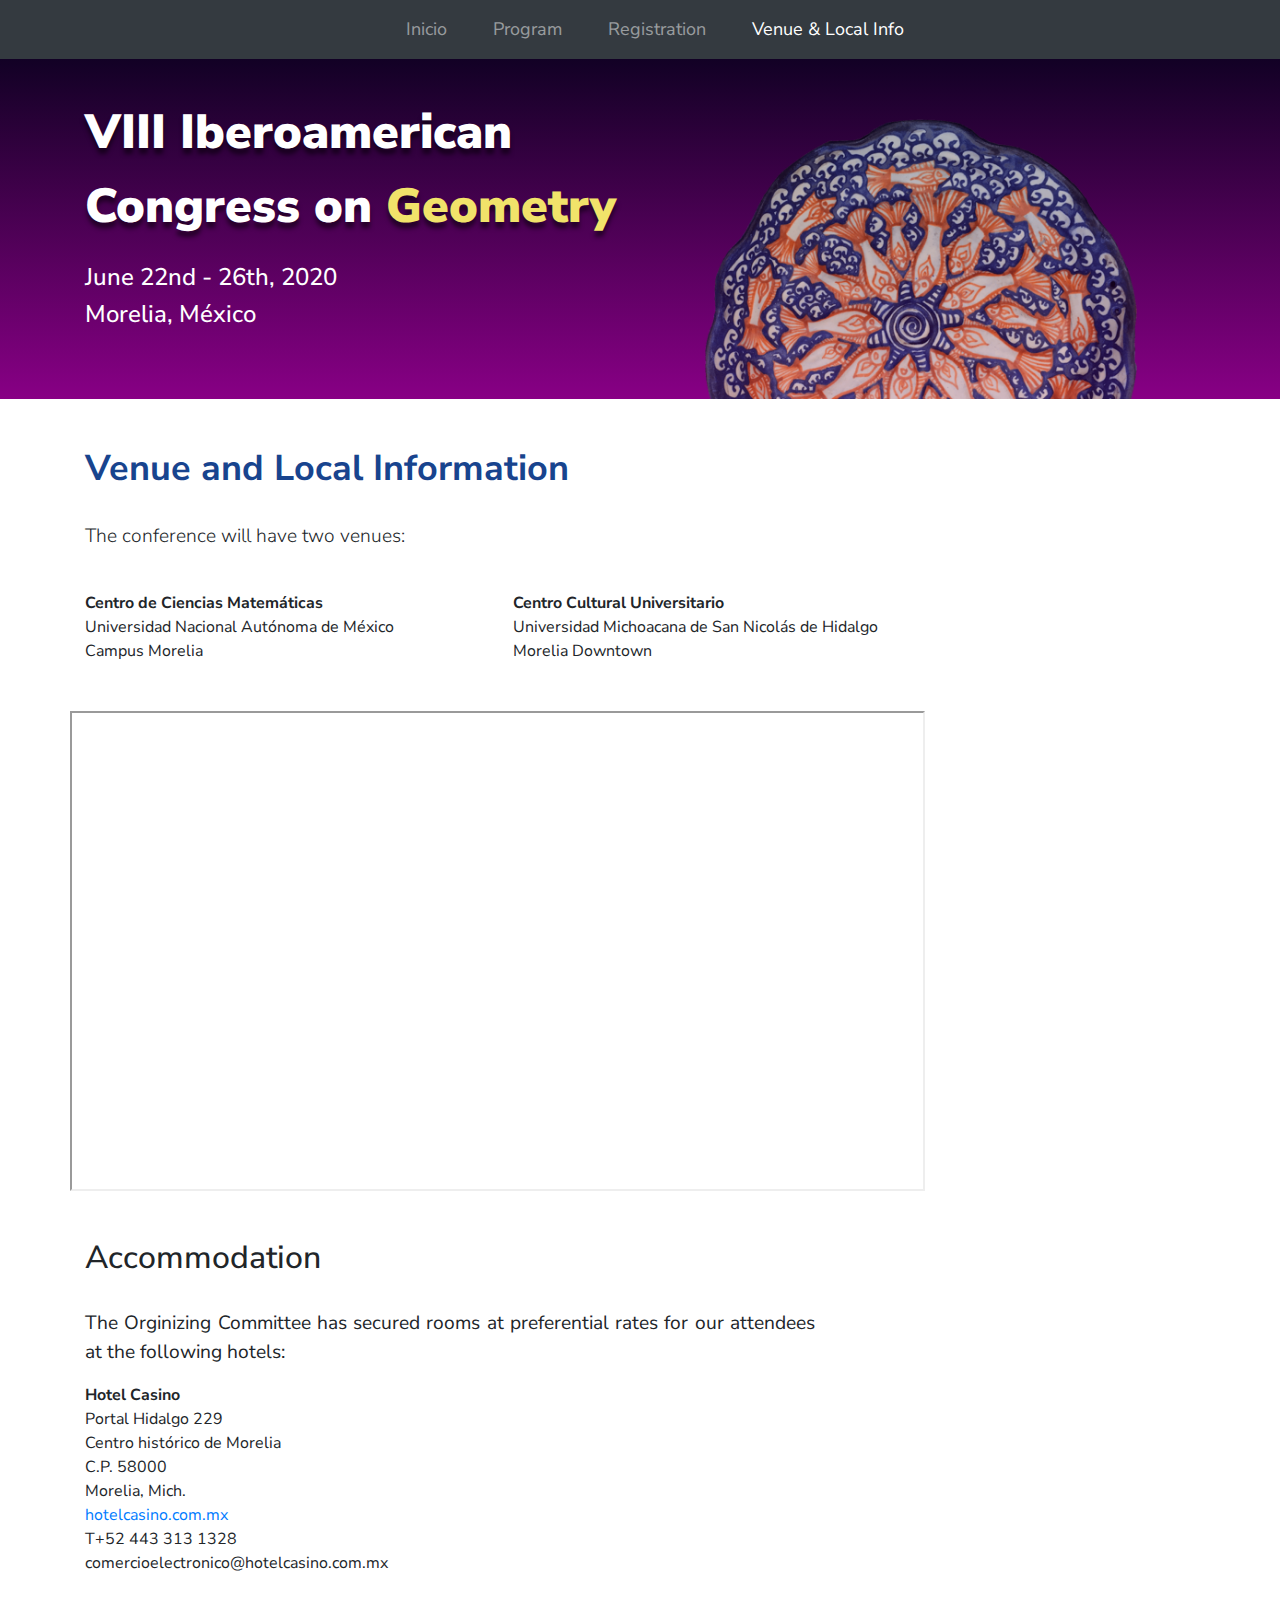
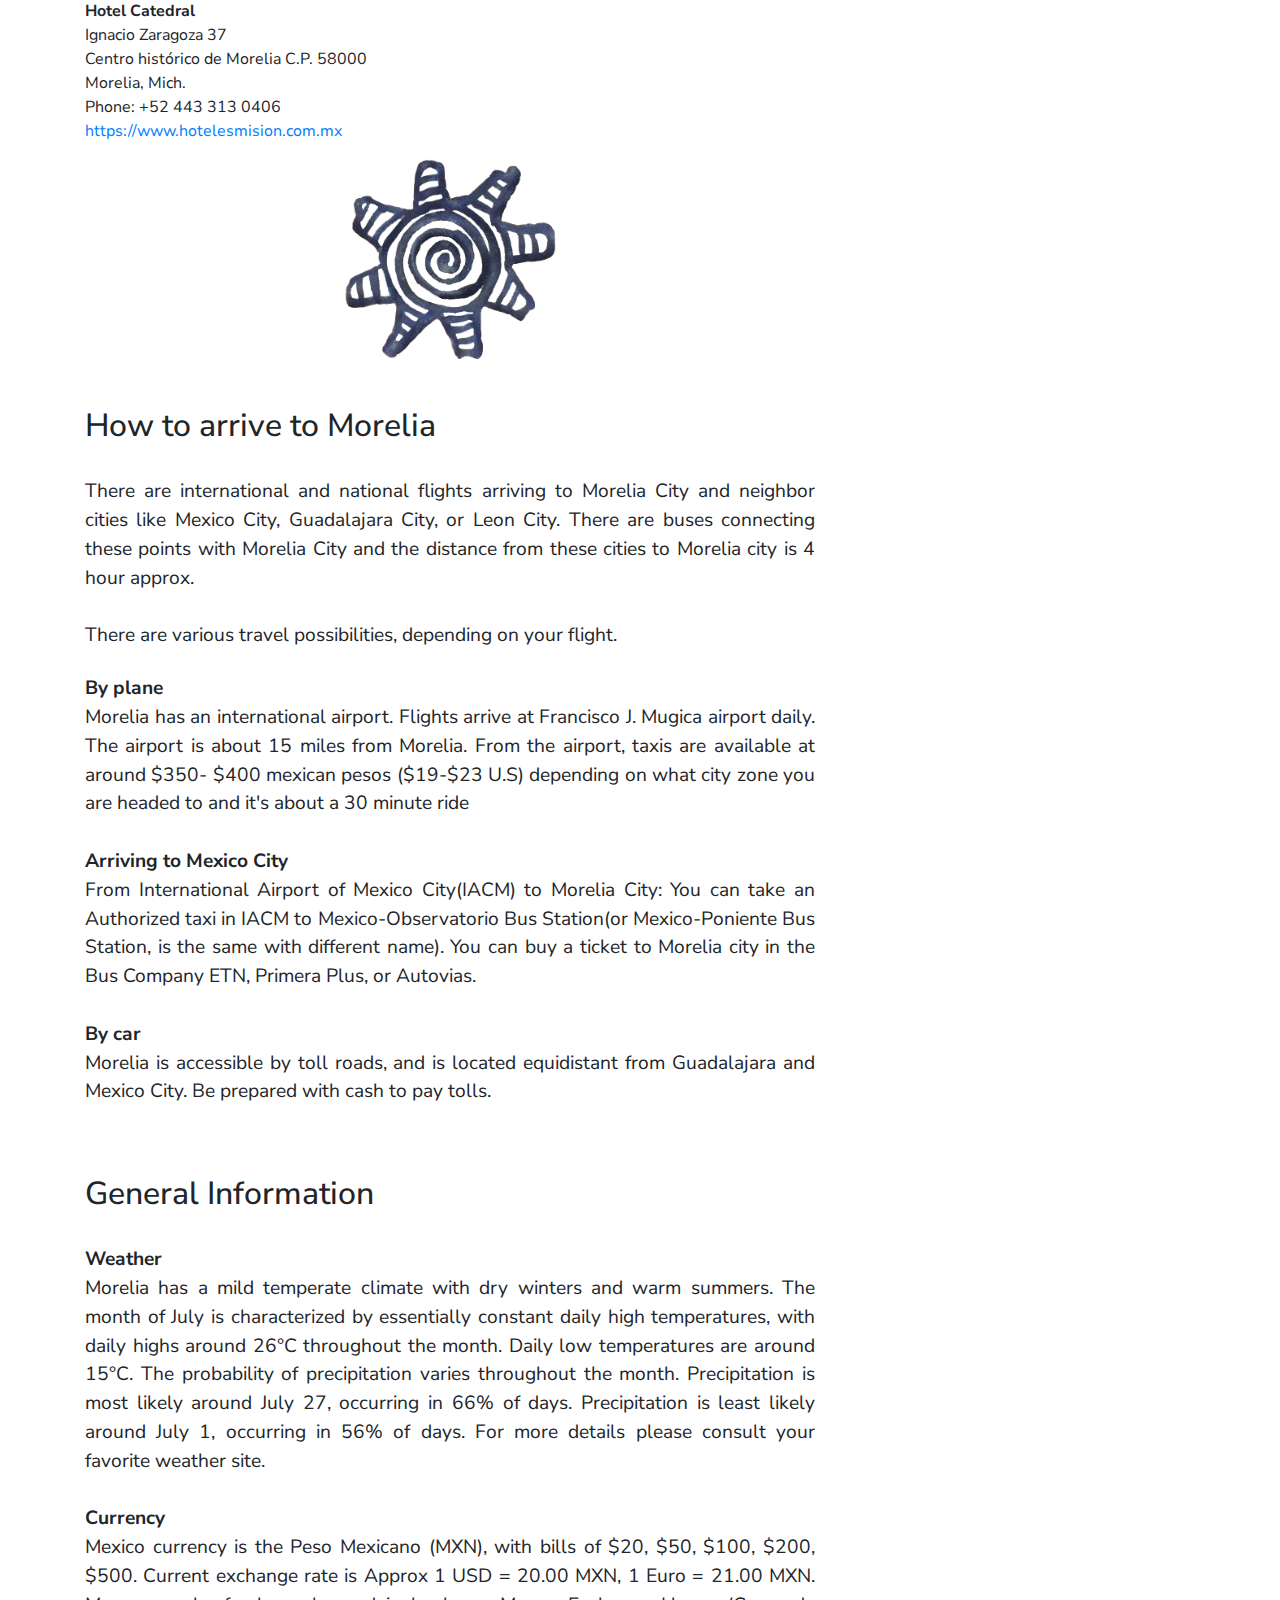
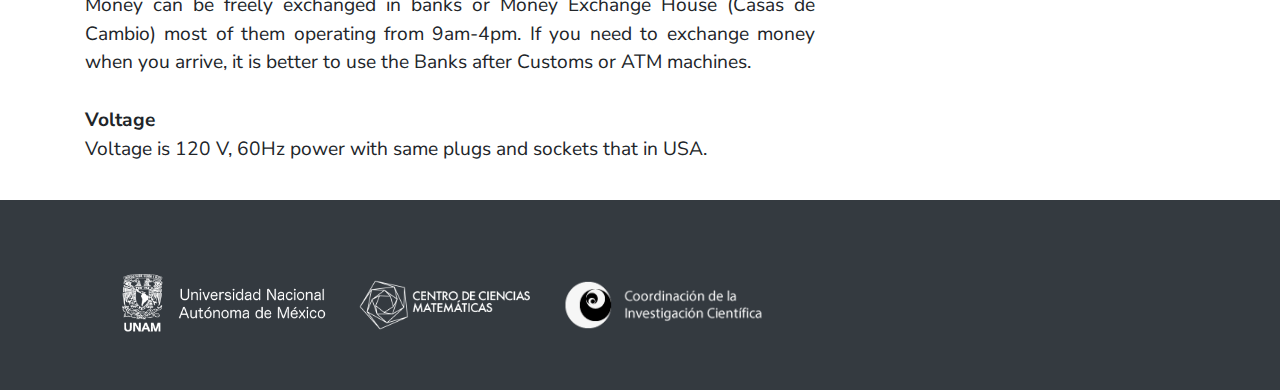
==== accomodation.html @ b1486463 "Imagenes" ====
<!doctype html>
<html lang="en">
<head>
    <!-- Required meta tags -->
    <meta charset="utf-8">
    <meta name="viewport" content="width=device-width, initial-scale=1, shrink-to-fit=no">

    <link href="https://fonts.googleapis.com/css?family=Nunito+Sans" rel="stylesheet">
    <!-- Bootstrap CSS -->
    <link rel="stylesheet" href="https://stackpath.bootstrapcdn.com/bootstrap/4.3.1/css/bootstrap.min.css" integrity="sha384-ggOyR0iXCbMQv3Xipma34MD+dH/1fQ784/j6cY/iJTQUOhcWr7x9JvoRxT2MZw1T" crossorigin="anonymous">
    <link rel="stylesheet" href="css/ccm.css">

    <title>VIII Iberoamerican Congress On Geometry</title>
</head>
<body>

<nav class="navbar fixed-top navbar-expand-lg navbar-dark bg-dark">
    <div class="container">
        <!--          <a class="navbar-brand" href="http://www.unam.mx">-->
        <!--              <img src="img/unamx200.png" height="50" class="d-inline-block align-top" alt="UNAM logo">-->
        <!--              <div class="brand d-inline-flex">-->
        <!--                  <p>Universidad Nacional<br>Autónoma de México</p>-->
        <!--              </div>-->
        <!--          </a>-->
        <!--          <a class="navbar-brand" href="http://www.matmor.unam.mx">-->
        <!--              <img src="img/ccmlogo.png" height="50" class="d-inline-block align-top" alt="Centro de Ciencias Matemáticas logo">-->
        <!--          </a>-->
        <!--<a class="navbar-brand" href="#">Navbar</a>-->
        <button class="navbar-toggler" type="button" data-toggle="collapse" data-target="#navbarSupportedContent" aria-controls="navbarSupportedContent" aria-expanded="false" aria-label="Toggle navigation">
        <span class="navbar-toggler-icon"></span>
        </button>

        <div class="collapse navbar-collapse" id="navbarSupportedContent">
            <ul class="nav navbar-nav mr-auto ml-md-auto">
                <li class="nav-item">
                    <a class="nav-link" href="index.html">Inicio</a>
                </li>
                <li class="nav-item">
                    <a class="nav-link" href="program.html">Program</a>
                </li>
                <li class="nav-item">
                    <a class="nav-link" href="registration.html">Registration</a>
                </li>
                <li class="nav-item active">
                    <a class="nav-link" href="accomodation.html">Venue & Local Info <span class="sr-only">(current)</span></a>
                </li>
            </ul>
        </div>
    </div>
</nav>

<div class="hero-image">
    <div class="container">
        <div class="hero-text text-left">
            <h1>VIII Iberoamerican</h1>
            <h1>Congress on <span class="yellow">Geometry</span></h1>
            <h4 class="mt-4">June 22nd - 26th, 2020</h4>
            <h4>Morelia, México</h4>
        </div>
    </div>
    <img src="img/plate-header.png" id="plato" alt="Plato">
</div>

<section class="presentacion mt-5">
    <div class="container">
        <h1>Venue and Local Information</h1>
        <div class="row">
            <div class="col-12 col-lg-9">
                <p class="lead mt-4 text-justify">
                    The conference will have two venues:
                </p>

                <div class="row">
                    <div class="col-12 col-lg-6 mt-4">
                        <strong>Centro de Ciencias Matemáticas</strong><br>
                        Universidad Nacional Autónoma de México<br>
                        Campus Morelia<br>
                    </div>
                    <div class="col-12 col-lg-6 mt-4">
                        <strong>Centro Cultural Universitario</strong><br>
                        Universidad Michoacana de San Nicolás de Hidalgo<br>
                        Morelia Downtown<br>
                    </div>

                </div>
                <div class="row mt-5">
                        <iframe src="https://www.google.com/maps/d/u/0/embed?mid=1hf2k2Bt9TAXUbOIGOJK5Pdmniy-VxfKh" width="100%" height="480"></iframe>
                </div>
            </div>

        </div>

        <h2 class="mt-5">Accommodation</h2>
        <div class="row">
            <div class="col-12 col-lg-8">
                <p class="mt-4 text-justify">
                    The Orginizing Committee has secured rooms at preferential rates for our attendees at the following hotels:
                </p>
                <p class="hotel">
                    <strong>Hotel Casino </strong><br>
                    Portal Hidalgo 229<br>
                    Centro histórico de Morelia<br>
                    C.P. 58000<br>
                    Morelia, Mich.<br>
                    <a href="http://hotelcasino.com.mx" rel=”nofollow” target="_blank">hotelcasino.com.mx</a><br>
                    T+52 443 313 1328<br>
                    comercioelectronico@hotelcasino.com.mx
                </p>
                <p class="hotel mt-4">
                    <strong>Hotel Catedral </strong><br>
                    Ignacio Zaragoza 37<br>
                    Centro histórico de Morelia
                    C.P. 58000<br>
                    Morelia, Mich.<br>
                    Phone: +52 443 313 0406<br>
                    <a href="https://www.hotelesmision.com.mx/en/destinations/michoacan/hotel-mision-catedral-morelia.html" rel="nofollow" target="_blank">https://www.hotelesmision.com.mx</a>
                </p>

            </div>
        </div>

        <div class="row mb-4">
            <div class="col-12 col-lg-8">
                <img src="img/star.png" class="mx-auto d-block"   alt="Pez" height="200">
            </div>
        </div>

        <h2 class="mt-5">How to arrive to Morelia</h2>
        <div class="row mb-4">
            <div class="col-12 col-lg-8">
                <p class="mt-4 text-justify">
                    There are international and national flights arriving to Morelia City and neighbor cities like Mexico
                    City, Guadalajara City, or Leon City. There are buses connecting these points with Morelia City and
                    the distance from these cities to Morelia city is 4 hour approx.<br><br>
                    There are various travel possibilities, depending on your flight.
                </p>

                <p class="mt-4 text-justify">
                    <strong>By plane</strong><br>
                    Morelia has an international airport. Flights arrive at Francisco J. Mugica airport daily. The airport
                    is about 15 miles from Morelia. From the airport, taxis are available at around $350- $400 mexican pesos ($19-$23 U.S) depending on
                    what city zone you are headed to and it's about a 30 minute ride<br><br>
                    <strong>Arriving to Mexico City</strong><br>
                    From International Airport of Mexico City(IACM) to Morelia City: You can take an Authorized taxi in IACM
                    to Mexico-Observatorio Bus Station(or Mexico-Poniente Bus Station, is the same with different name).
                    You can buy a ticket to Morelia city in the Bus Company ETN, Primera Plus, or Autovias.
                    <br><br>
                    <strong>By car</strong><br>
                    Morelia is accessible by toll roads, and is located equidistant from Guadalajara and Mexico City. Be prepared with cash to pay tolls.
                    <br><br>

                </p>
            </div>
        </div>

        <h2 class="mt-5>">General Information</h2>
        <div class="row">
            <div class="col-12 col-lg-8">
                <p class="mt-4 text-justify">
                    <strong>Weather</strong><br>
                    Morelia has a mild temperate climate with dry winters and warm summers. The month of July is characterized by essentially constant daily high temperatures, with daily highs around 26°C throughout the month. Daily low temperatures are around 15°C. The probability of precipitation varies throughout the month. Precipitation is most likely around July 27, occurring in 66% of days.
                    Precipitation is least likely around July 1, occurring in 56% of days. For more details please consult your favorite weather site.
                    <br><br>
                    <strong>Currency</strong><br>
                    Mexico currency is the Peso Mexicano (MXN), with bills of $20, $50, $100, $200, $500. Current exchange rate is Approx 1 USD = 20.00 MXN,
                    1 Euro = 21.00 MXN. Money can be freely exchanged in banks or Money Exchange House (Casas de Cambio) most of them operating from 9am-4pm.
                    If you need to exchange money when you arrive, it is better to use the Banks after Customs or ATM machines.
                    <br></br>
                    <strong>Voltage</strong><br>
                    Voltage is 120 V, 60Hz power with same plugs and sockets that in USA.
                </p>
            </div>
        </div>
    </div>
</section>


<footer class="footer">
    <div class="container">
        <div class="mx-auto d-block">
            <img src="img/logounam.png" class="logo-footer" alt="Logo UNAM" height="70px">
            <img src="img/logos-footer-ccm.png" class="logo-footer" alt="Logo CCM" height="50px">
            <img src="img/LOGO-CIC-BLANCO1.png" class="logo-footer" alt="Logo CIC" height="50px">
        </div>
    </div>

</footer>

<!-- Optional JavaScript -->
<!-- jQuery first, then Popper.js, then Bootstrap JS -->
<script src="https://code.jquery.com/jquery-3.3.1.slim.min.js" integrity="sha384-q8i/X+965DzO0rT7abK41JStQIAqVgRVzpbzo5smXKp4YfRvH+8abtTE1Pi6jizo" crossorigin="anonymous"></script>
<script src="https://cdnjs.cloudflare.com/ajax/libs/popper.js/1.14.7/umd/popper.min.js" integrity="sha384-UO2eT0CpHqdSJQ6hJty5KVphtPhzWj9WO1clHTMGa3JDZwrnQq4sF86dIHNDz0W1" crossorigin="anonymous"></script>
<script src="https://stackpath.bootstrapcdn.com/bootstrap/4.3.1/js/bootstrap.min.js" integrity="sha384-JjSmVgyd0p3pXB1rRibZUAYoIIy6OrQ6VrjIEaFf/nJGzIxFDsf4x0xIM+B07jRM" crossorigin="anonymous"></script>
</body>
</html>
---- css/ccm.css ----
body {
    font-family: 'Nunito Sans', sans-serif;
    margin-top: 59px;
}

.h1, h1 {
    font-size: 2.25rem;
    font-weight: bold;
    color: #18448E;
}

.yellow {
    color: #f1e36a;
}
.nav-item {
    margin-left: 30px;
    font-weight: normal;
    font-size: 18px;
    color: #615e62;
}
.hero-image {
    /*background: url(../img/background-header.png) no-repeat center;*/
    /*background-size: cover;*/
    /*background-position: center;*/

    /*background-image: linear-gradient(to bottom, #000c2e, #8f0068);*/
    position: relative;
    background-image: linear-gradient(to bottom, #120125, #880085);
    min-height: 340px;
    padding-top: 40px;
    padding-bottom: 40px;
}

.hero-text {
    /*margin-top: 40px;*/
    /*margin-bottom: 40px;*/
}

.hero-text h1 {
    text-shadow: 0 6px 4px rgba(0, 0, 0, 0.5);
    font-size: 48px;
    font-weight: 900;
    font-style: normal;
    font-stretch: normal;
    line-height: normal;
    letter-spacing: normal;
    color: white;
}

.hero-text h4 {
    color: white;
}

#plato {
    position: absolute;
    height: 280px;
    /*opacity: 0.92;*/
    margin-left: 55%;
    bottom: 0px;
    /*box-sizing:border-box;*/
}

.presentacion p {
    font-size: 1.2rem;
}

#plenary {
    background: #004188;
    padding-top: 40px;
    padding-bottom: 40px;
}

.plenary h1 {
    color: white;
    margin-top: 10px;
}

.plenary h3 {
    color: #F5F5F5;
    margin-top: .75rem;
    margin-bottom: 1px;
}

.plenary p {
    color:  #90A4AE;
    font-size: 1.2rem;
    margin-bottom: 1.5rem;
}

.scientific h3 {
    margin-top: .75rem;
    margin-bottom: 1px;
}

.scientific p {
    font-size: 1.2rem;
    margin-bottom: 1.5rem;
    color: #454545;
}

#organizing {
    background: #454545;
    padding-top: 40px;
    padding-bottom: 40px;
}

.organizing h1 {
    margin-top: 10px;
    color: white;
}

.organizing h3 {
    color: white;
    margin-top: .75rem;
    margin-bottom: 1px;
}

.organizing p {
    color: lightblue;
    font-size: 1.2rem;
    margin-bottom: 1.5rem;
}

.hotel {
    font-size: 1rem !important;
}

/*.bg-dark {*/
/*    background-color: #000000!important;*/
/*}*/

.footer {
    margin-top: 20px;
    background-color: #343a40!important;
    padding-top: 50px;
    padding-bottom: 50px;
}

.logo-footer {
    margin-left: 25px;
    margin-top: 20px;
}

.logo-container {
    display:inline-block!important;
    justify-content:left!important;
}

.card-body p {
    font-size: 1.1rem;
}

@media only screen and (min-device-width : 320px) and (max-device-width : 480px) {

    body {
        margin-top: 56px;
    }

    .hero-text h1 {
        font-size: 36px;
    }
    .presentacion p {
        font-size: 1.1rem;
    }

    .logo-footer {
        margin-left: 0px;
        margin-top: 25px;
    }

    .logo-container {
        display:flex!important;
        justify-content:center!important;
    }
}
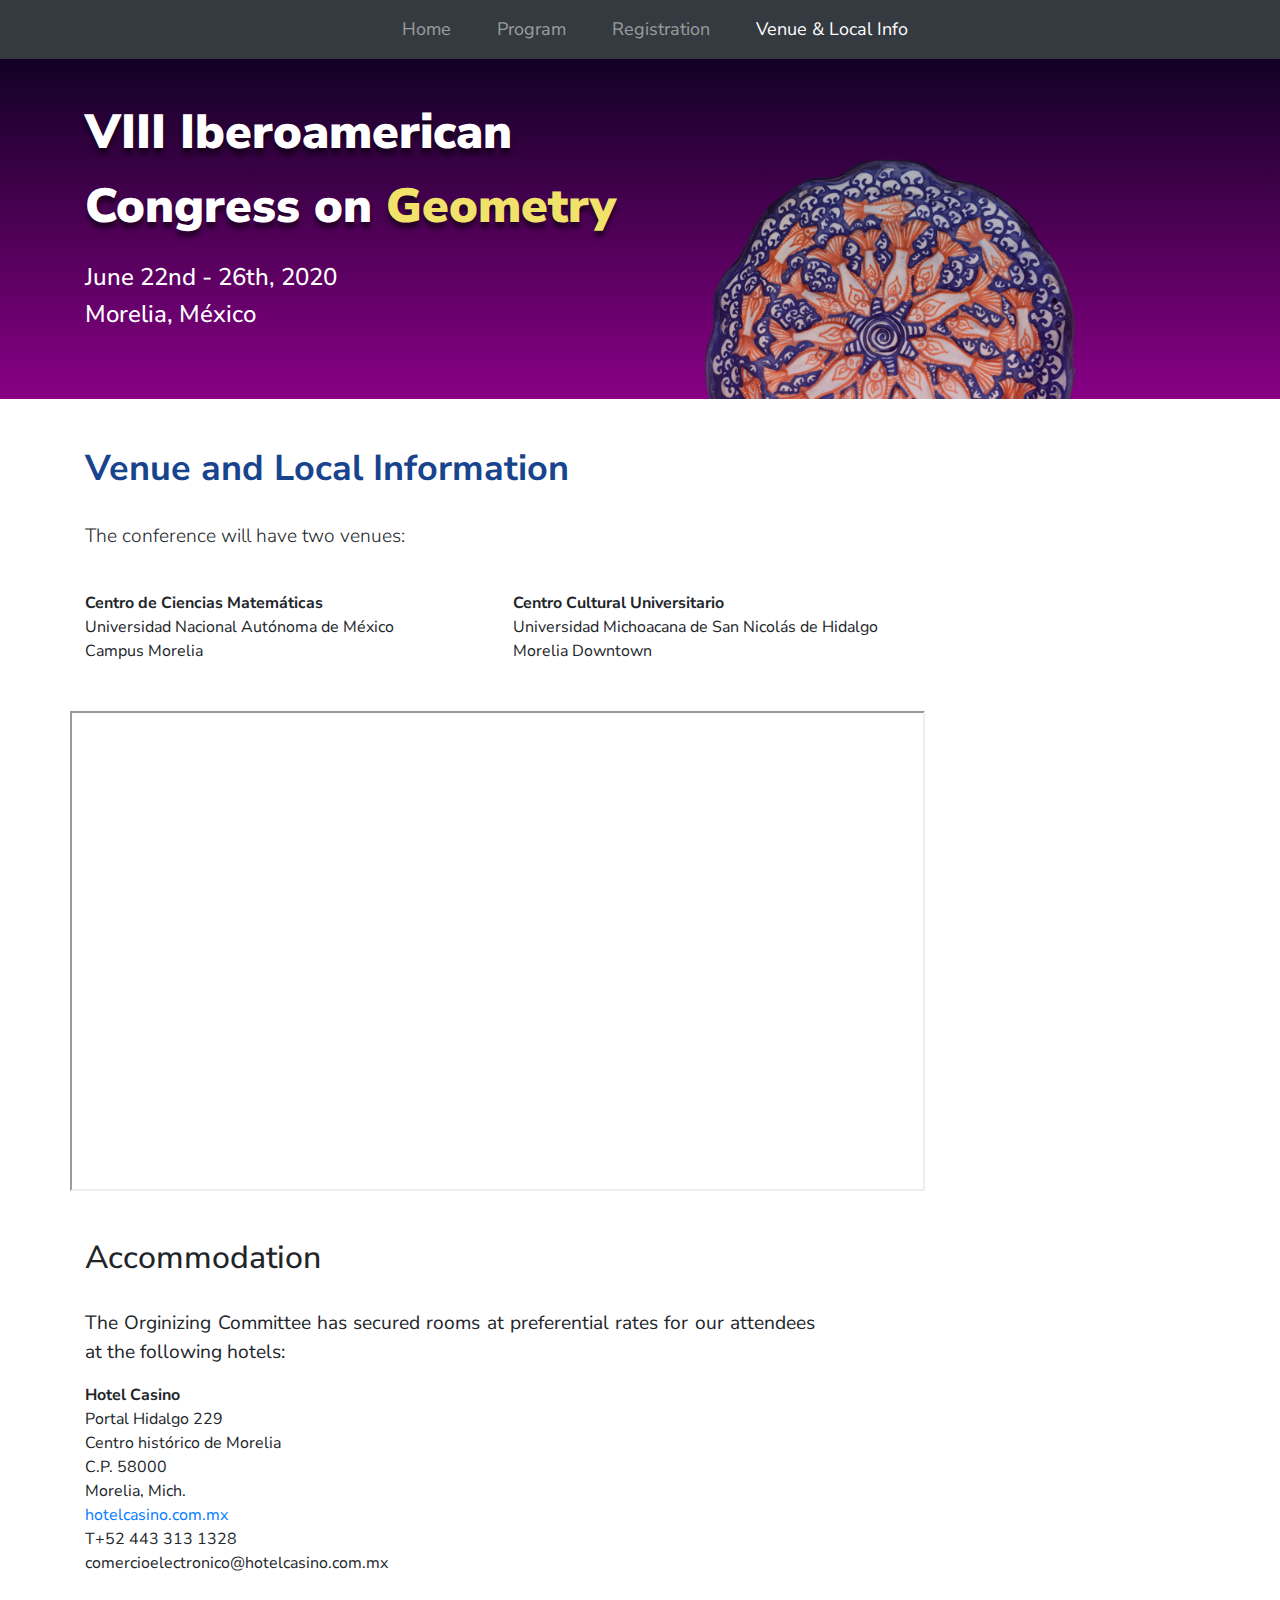
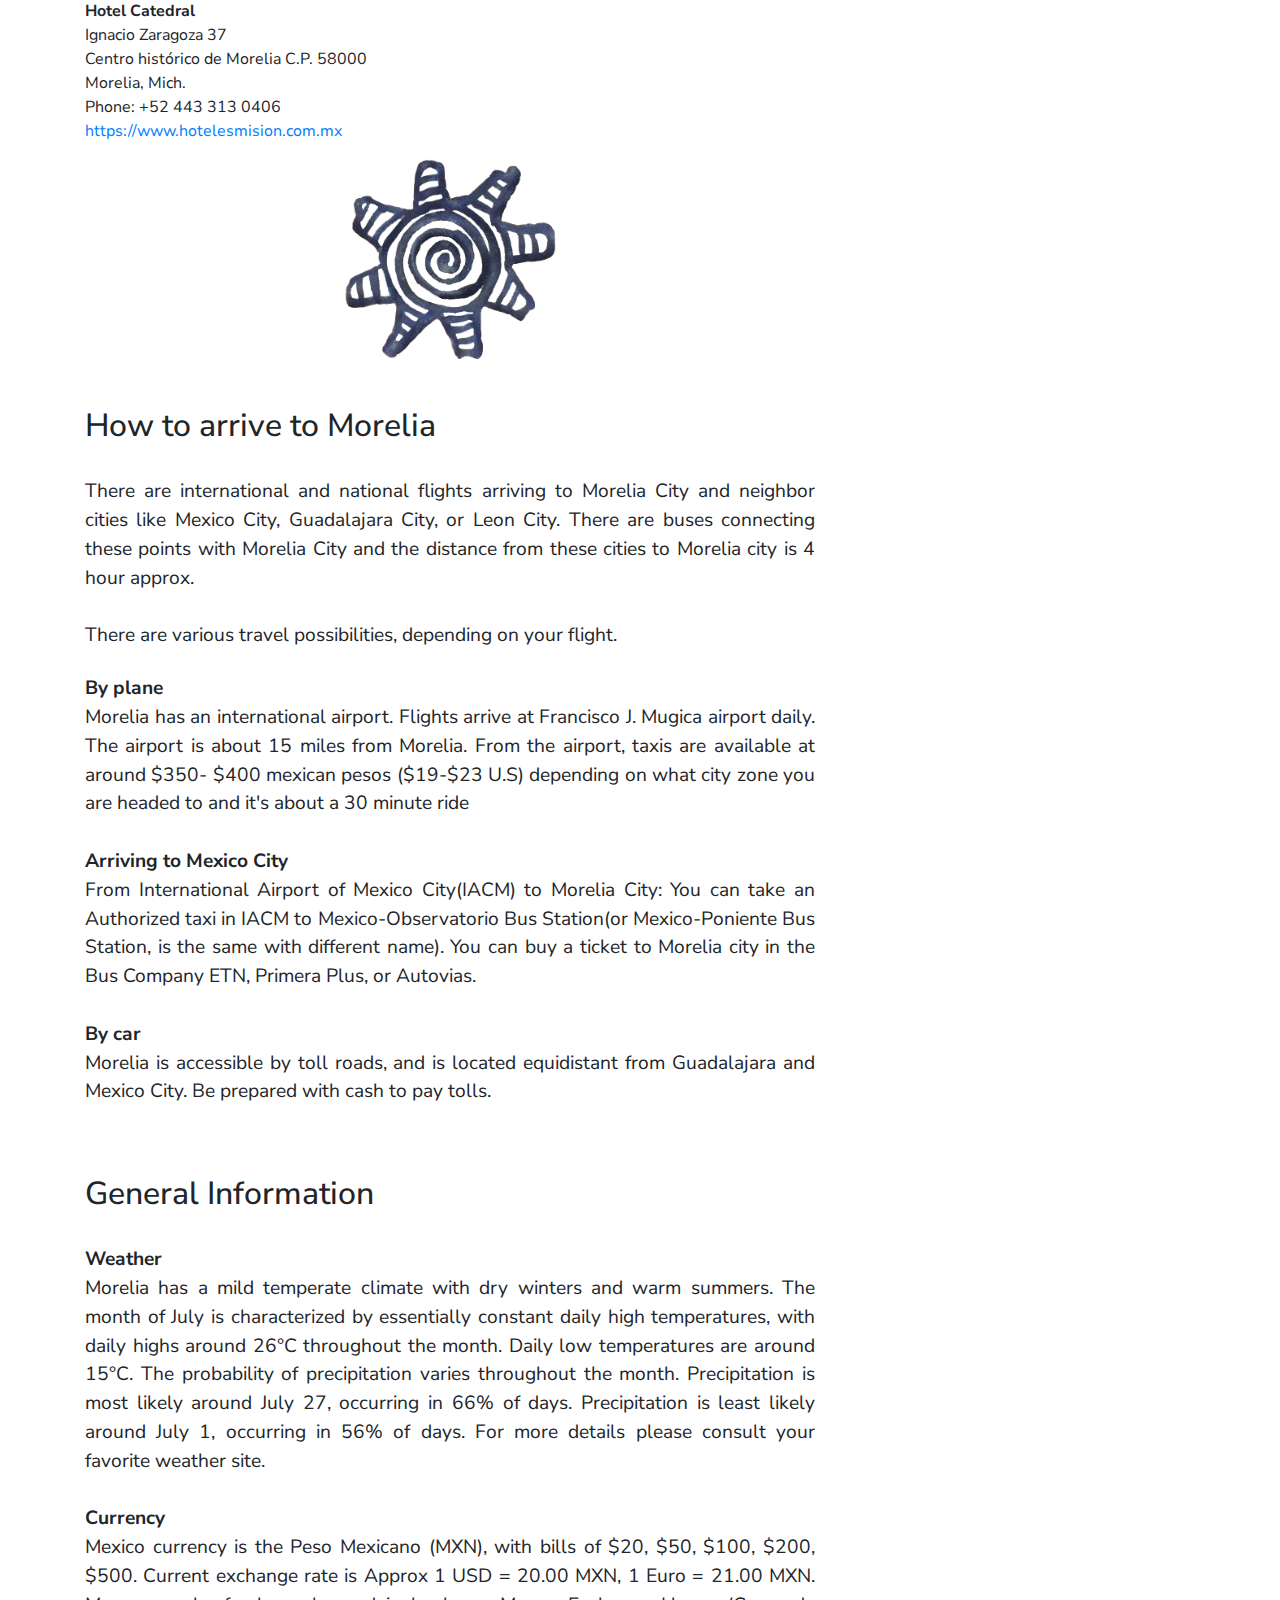
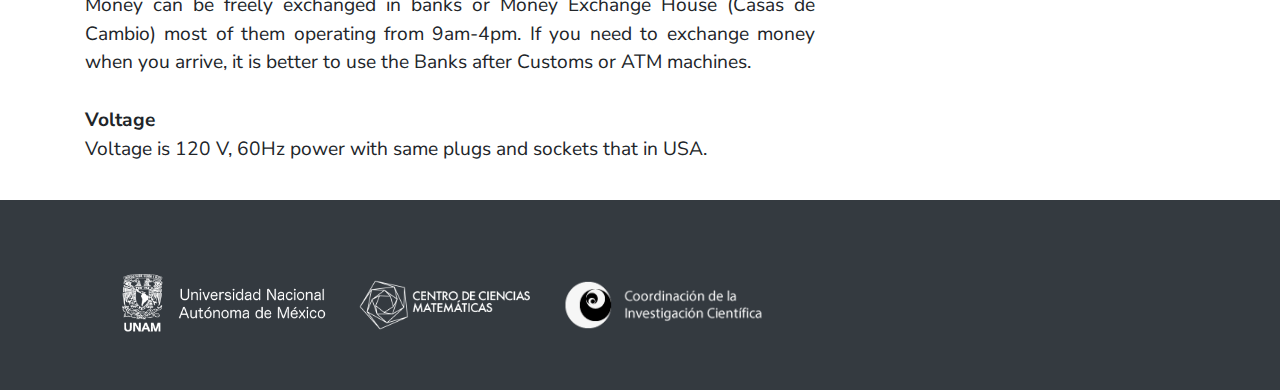
==== commit 9f488785: "Home" ====
--- a/accomodation.html
+++ b/accomodation.html
@@ -33,7 +33,7 @@
         <div class="collapse navbar-collapse" id="navbarSupportedContent">
             <ul class="nav navbar-nav mr-auto ml-md-auto">
                 <li class="nav-item">
-                    <a class="nav-link" href="index.html">Inicio</a>
+                    <a class="nav-link" href="index.html">Home</a>
                 </li>
                 <li class="nav-item">
                     <a class="nav-link" href="program.html">Program</a>
--- a/css/ccm.css
+++ b/css/ccm.css
@@ -53,7 +53,7 @@
 
 #plato {
     position: absolute;
-    height: 280px;
+    height: 240px;
     /*opacity: 0.92;*/
     margin-left: 55%;
     bottom: 0px;
@@ -173,3 +173,8 @@
         justify-content:center!important;
     }
 }
+@media only screen and (max-width: 770px) {
+  #plato {
+    display: none;
+  }
+}
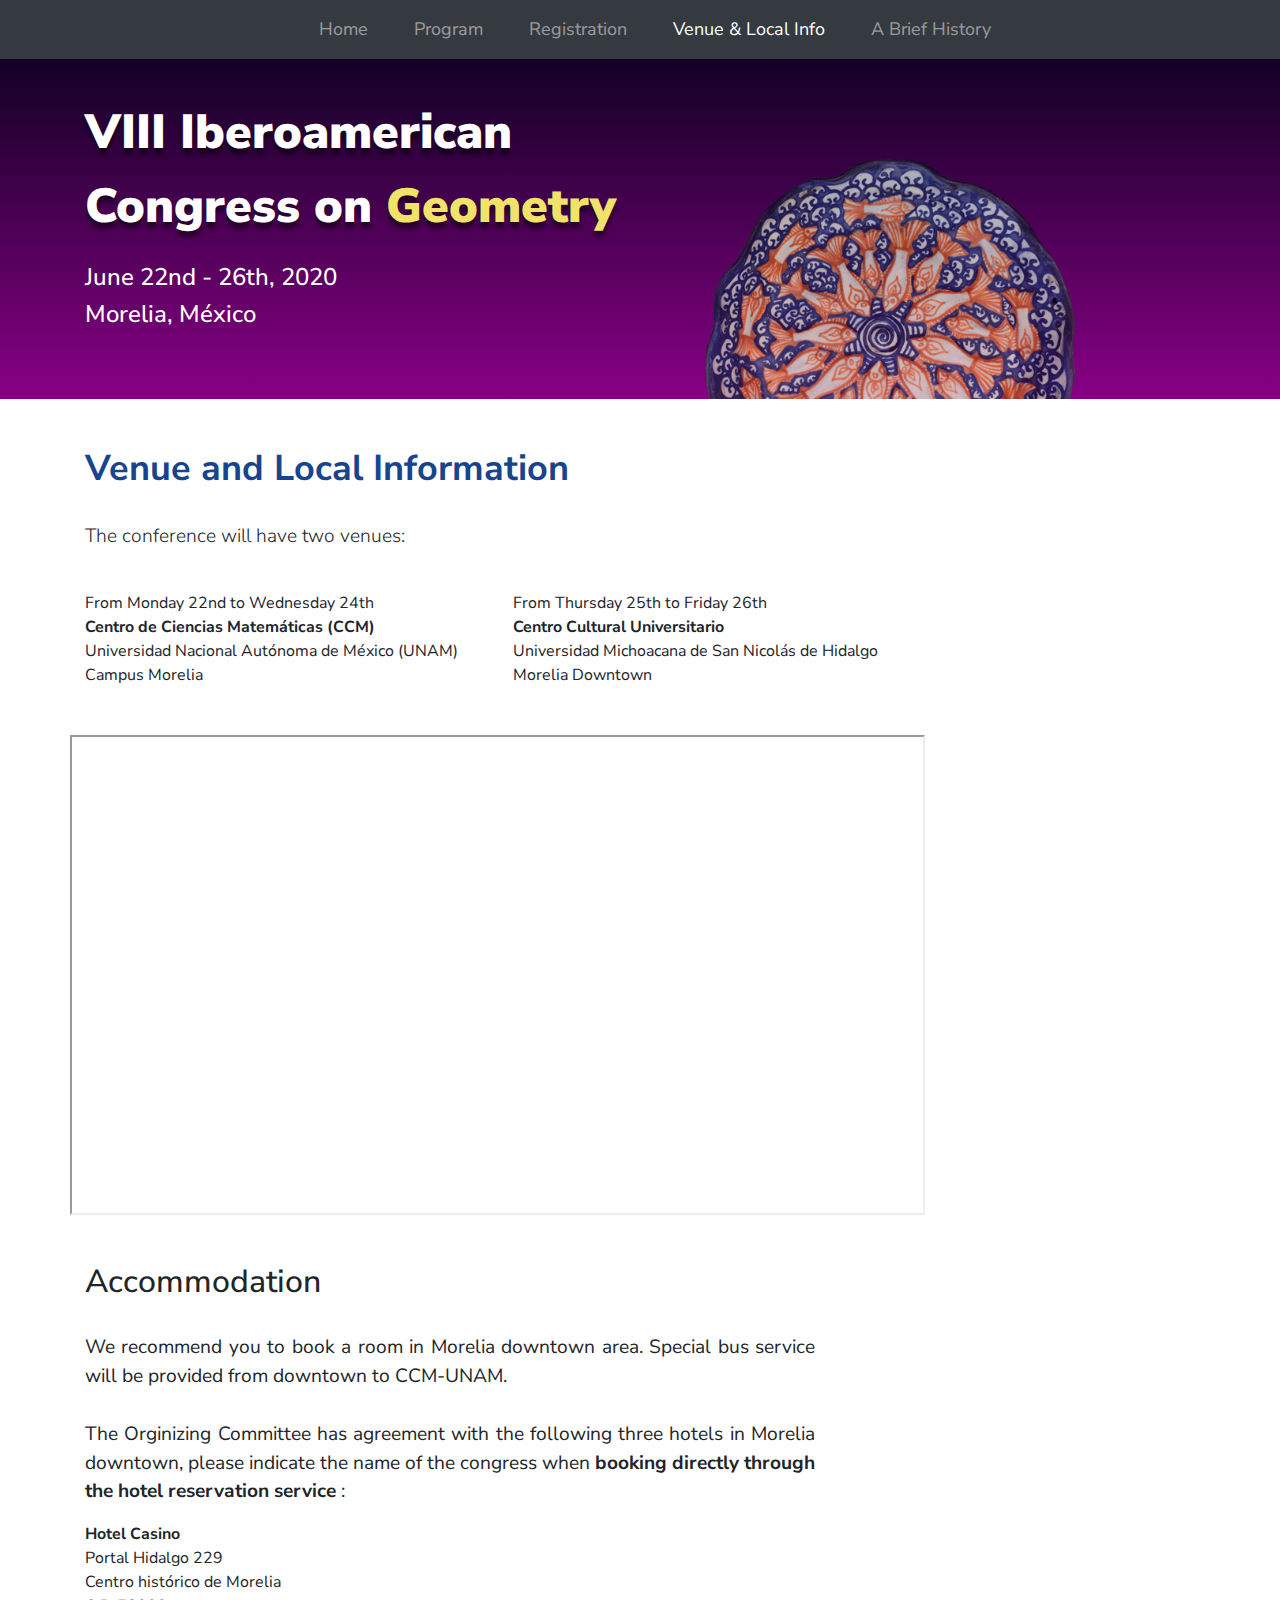
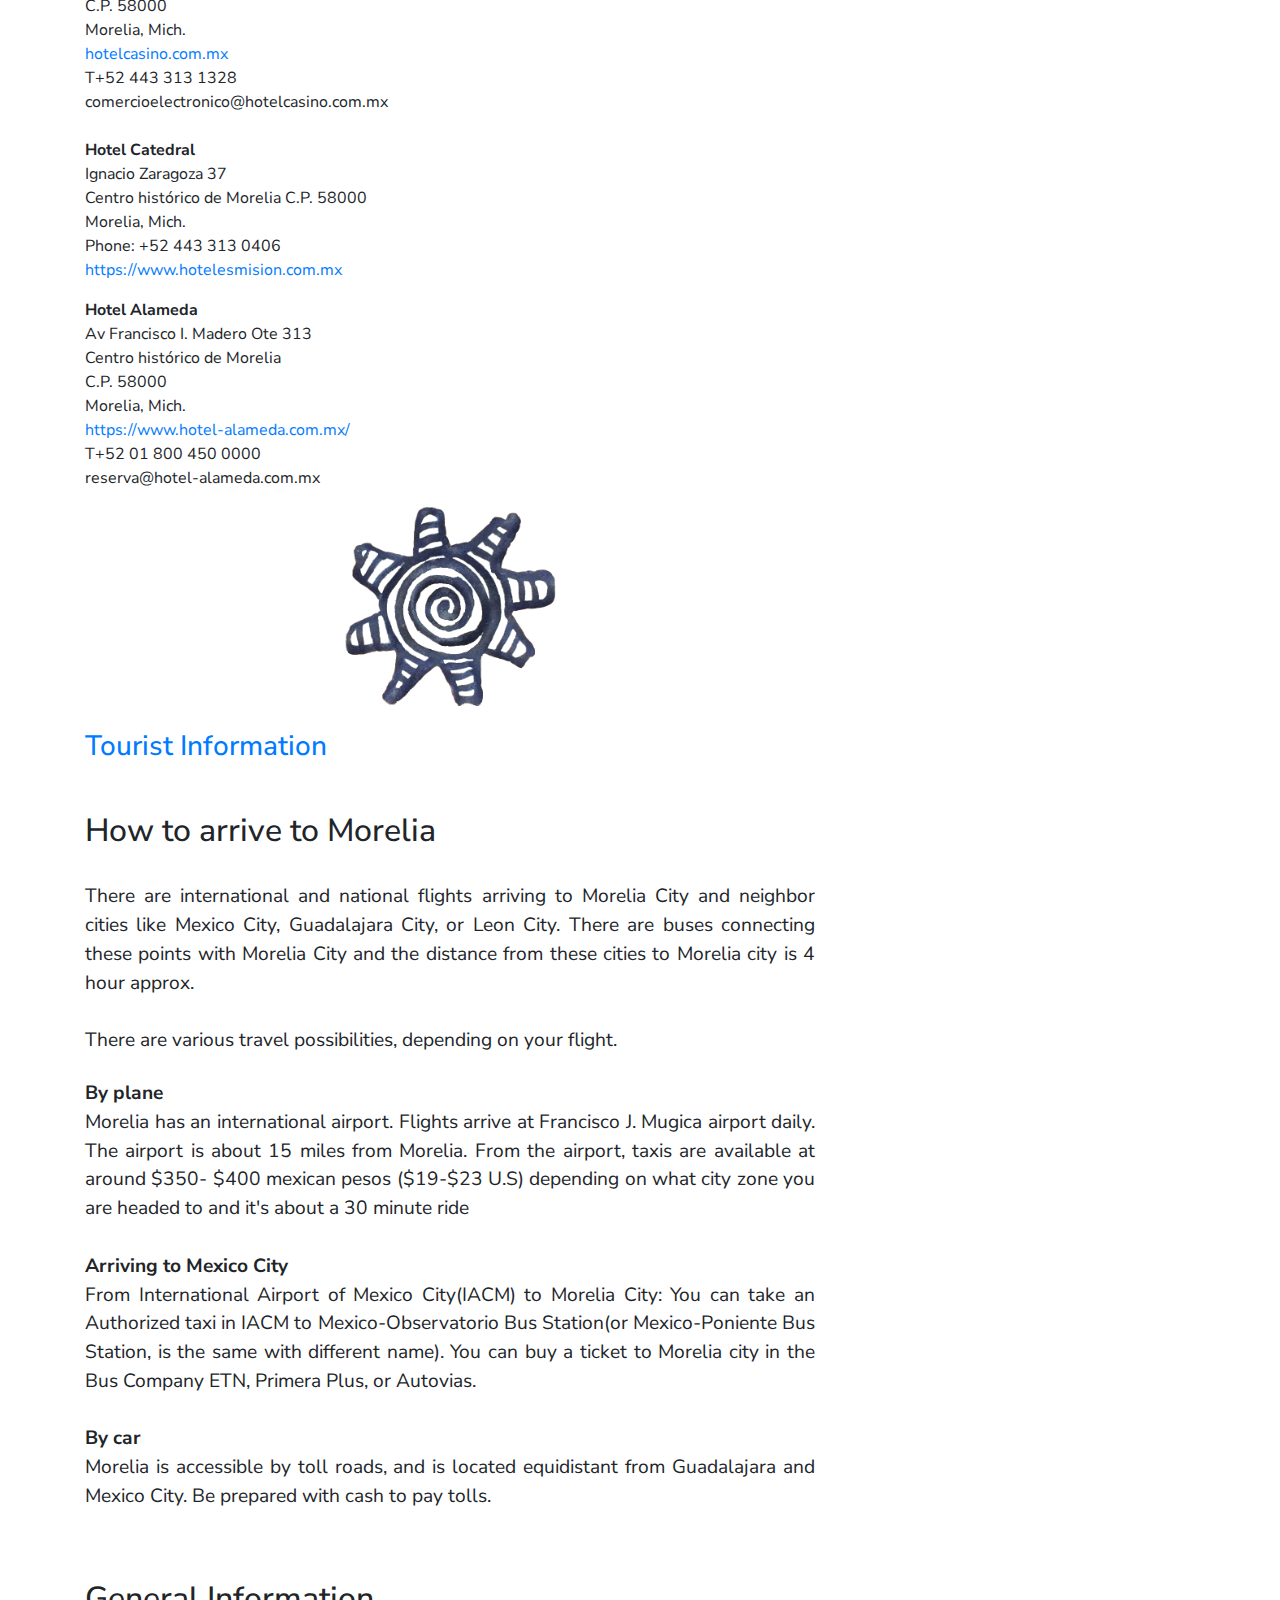
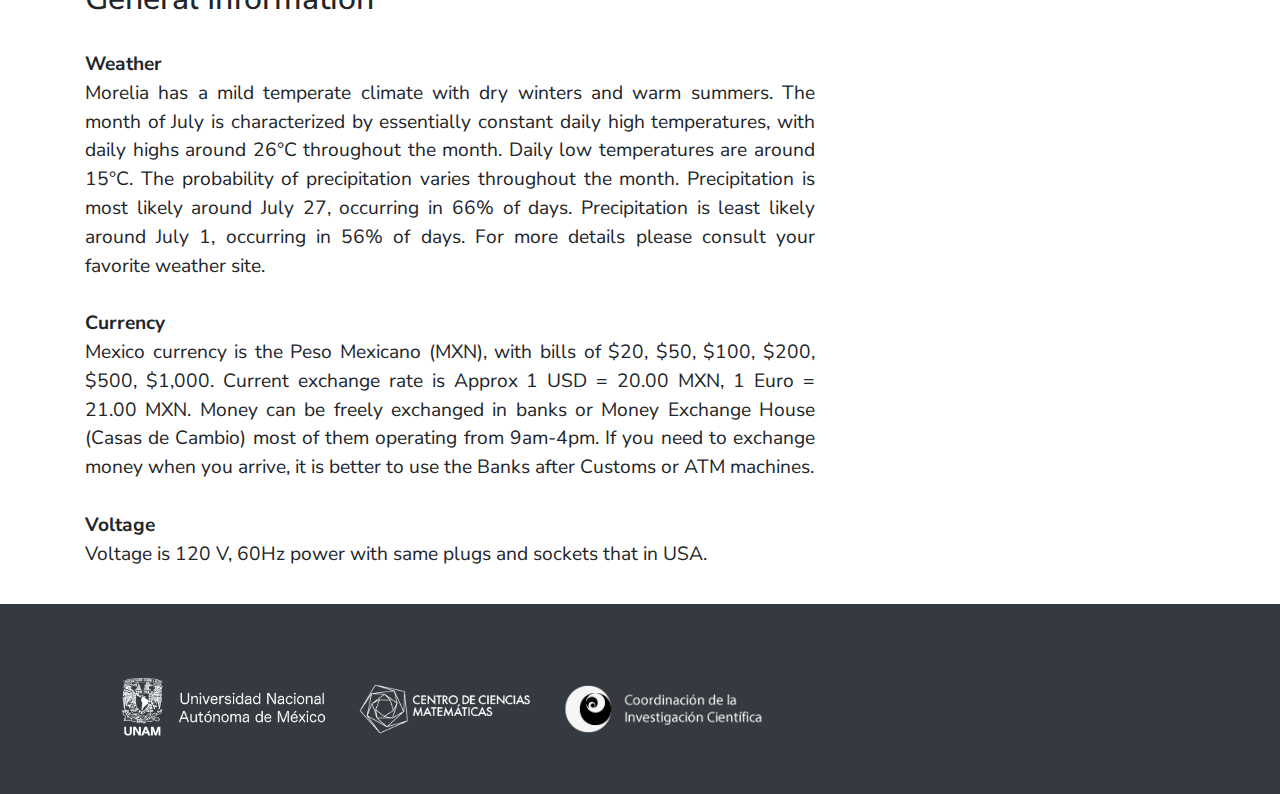
==== commit e02039a0: "- History - Tourist information" ====
--- a/accomodation.html
+++ b/accomodation.html
@@ -1,8 +1,21 @@
 <!doctype html>
 <html lang="en">
 <head>
+    <script async src="https://www.googletagmanager.com/gtag/js?id=UA-9999913-4"></script>
+    <script>
+        window.dataLayer = window.dataLayer || [];
+        function gtag(){dataLayer.push(arguments);}
+        gtag('js', new Date());
+
+        gtag('config', 'UA-9999913-4');
+    </script>
     <!-- Required meta tags -->
     <meta charset="utf-8">
+    <meta name="title" content="Iberoamerican Congress on Geometry 2020 - Accomodation" />
+    <meta name="geo.placename" content="Morelia, Michoacan, Mexico" />
+    <meta name="description" content="Iberoamerican Congress on Geometry 2020, Morelia México. Centro de Ciencias Matemáticas UNAM-Campus Morelia">
+    <meta name="keywords" content="Math, Geometry, Congress, Algebraic Geometry, Dynamical Systems, Foliations and Singularities, Riemann Surfaces">
+    <meta name="author" content="Centro de Ciencias Matemáticas UNAM-Campus Morelia">
     <meta name="viewport" content="width=device-width, initial-scale=1, shrink-to-fit=no">
 
     <link href="https://fonts.googleapis.com/css?family=Nunito+Sans" rel="stylesheet">
@@ -44,10 +57,47 @@
                 <li class="nav-item active">
                     <a class="nav-link" href="accomodation.html">Venue & Local Info <span class="sr-only">(current)</span></a>
                 </li>
+                <li class="nav-item">
+                    <a class="nav-link"  href="#historyModal" data-toggle="modal" data-target="#historyModal">A Brief History</a>
+                </li>
             </ul>
         </div>
     </div>
 </nav>
+
+<!-- Modal -->
+<div class="modal fade" id="historyModal" tabindex="-1" role="dialog" aria-labelledby="historyModalLabel" aria-hidden="true">
+    <div class="modal-dialog modal-lg" role="document">
+        <div class="modal-content">
+            <div class="modal-header">
+                <h5 class="modal-title" id="exampleModalLabel">A Brief History</h5>
+                <button type="button" class="close" data-dismiss="modal" aria-label="Close">
+                    <span aria-hidden="true">&times;</span>
+                </button>
+            </div>
+            <div class="modal-body p-5 text-justify">
+
+                IGC have a history of more than 20 years. It was in 1987 when several geometers from Chile, México,
+                Spain and the United States met at a congress on Riemann surfaces held in Trieste, and decided to
+                have periodic work meetings; Rubí Rodriguez and Sevín Revilas started to think about organizing a
+                geometry meeting of Iberoamerican scope. From this idea the first workshop was born. Its name was
+                "Workshop on Abelian varieties and Theta Functions", the place of birth Morelia (México) and the
+                date july 1996. Indeed, in that occasion José María Muñoz took part and soon afterwards Irwin Kra
+                also joined the idea. These four friends launched the project of carrying out such a congress
+                periodically and rotating in venue.
+                <br><br>
+                Their efforts paid off in 1998, when the first Iberoamerican Congress on Geometry was held in Olmué
+                (Chile). It was later organized in 2001 (Guanajuato, México), 2004 (Salamanca, Spain), 2007
+                (Ouro Preto, Brazil), 2010 (Pucón, Chile), 2014 (New York, USA), 2018 (Valladolid, Spain).
+                <br><br>
+                The congress proceedings have been published by Contemporary Mathematics in several occasions.
+                In each congress, the interest and participation of geometers from Iberoamerica and other regions of
+                the world have grown substantially, and the congress has become very dynamic with a high academic standard,
+                with more and more mathematical fields being represented with lectures on exciting recent developments.
+            </div>
+        </div>
+    </div>
+</div>
 
 <div class="hero-image">
     <div class="container">
@@ -72,11 +122,13 @@
 
                 <div class="row">
                     <div class="col-12 col-lg-6 mt-4">
-                        <strong>Centro de Ciencias Matemáticas</strong><br>
-                        Universidad Nacional Autónoma de México<br>
+                        From Monday 22nd to Wednesday 24th<br>
+                        <strong>Centro de Ciencias Matemáticas (CCM)</strong><br>
+                        Universidad Nacional Autónoma de México (UNAM)<br>
                         Campus Morelia<br>
                     </div>
                     <div class="col-12 col-lg-6 mt-4">
+                        From Thursday 25th to Friday 26th<br>
                         <strong>Centro Cultural Universitario</strong><br>
                         Universidad Michoacana de San Nicolás de Hidalgo<br>
                         Morelia Downtown<br>
@@ -94,7 +146,9 @@
         <div class="row">
             <div class="col-12 col-lg-8">
                 <p class="mt-4 text-justify">
-                    The Orginizing Committee has secured rooms at preferential rates for our attendees at the following hotels:
+                    We recommend you to book a room in Morelia downtown area. Special bus service will be provided from downtown to CCM-UNAM.<br><br>
+                    The Orginizing Committee has agreement with the following three hotels in Morelia downtown, please
+                    indicate the name of the congress when <strong>booking directly through the hotel reservation service</strong> :
                 </p>
                 <p class="hotel">
                     <strong>Hotel Casino </strong><br>
@@ -113,9 +167,18 @@
                     C.P. 58000<br>
                     Morelia, Mich.<br>
                     Phone: +52 443 313 0406<br>
-                    <a href="https://www.hotelesmision.com.mx/en/destinations/michoacan/hotel-mision-catedral-morelia.html" rel="nofollow" target="_blank">https://www.hotelesmision.com.mx</a>
-                </p>
-
+                    <a href="https://www.hotelesmision.com.mx/en/" rel="nofollow" target="_blank">https://www.hotelesmision.com.mx</a>
+                </p>
+                <p class="hotel">
+                    <strong>Hotel Alameda </strong><br>
+                    Av Francisco I. Madero Ote 313<br>
+                    Centro histórico de Morelia<br>
+                    C.P. 58000<br>
+                    Morelia, Mich.<br>
+                    <a href="https://www.hotel-alameda.com.mx/" rel=”nofollow” target="_blank">https://www.hotel-alameda.com.mx/</a><br>
+                    T+52 01 800 450 0000<br>
+                    reserva@hotel-alameda.com.mx
+                </p>
             </div>
         </div>
 
@@ -124,6 +187,8 @@
                 <img src="img/star.png" class="mx-auto d-block"   alt="Pez" height="200">
             </div>
         </div>
+
+        <a href="https://www.visitmexico.com/en/main-destinations/michoacan/morelia"><h3>Tourist Information</h3></a>
 
         <h2 class="mt-5">How to arrive to Morelia</h2>
         <div class="row mb-4">
@@ -162,7 +227,7 @@
                     Precipitation is least likely around July 1, occurring in 56% of days. For more details please consult your favorite weather site.
                     <br><br>
                     <strong>Currency</strong><br>
-                    Mexico currency is the Peso Mexicano (MXN), with bills of $20, $50, $100, $200, $500. Current exchange rate is Approx 1 USD = 20.00 MXN,
+                    Mexico currency is the Peso Mexicano (MXN), with bills of $20, $50, $100, $200, $500, $1,000. Current exchange rate is Approx 1 USD = 20.00 MXN,
                     1 Euro = 21.00 MXN. Money can be freely exchanged in banks or Money Exchange House (Casas de Cambio) most of them operating from 9am-4pm.
                     If you need to exchange money when you arrive, it is better to use the Banks after Customs or ATM machines.
                     <br></br>
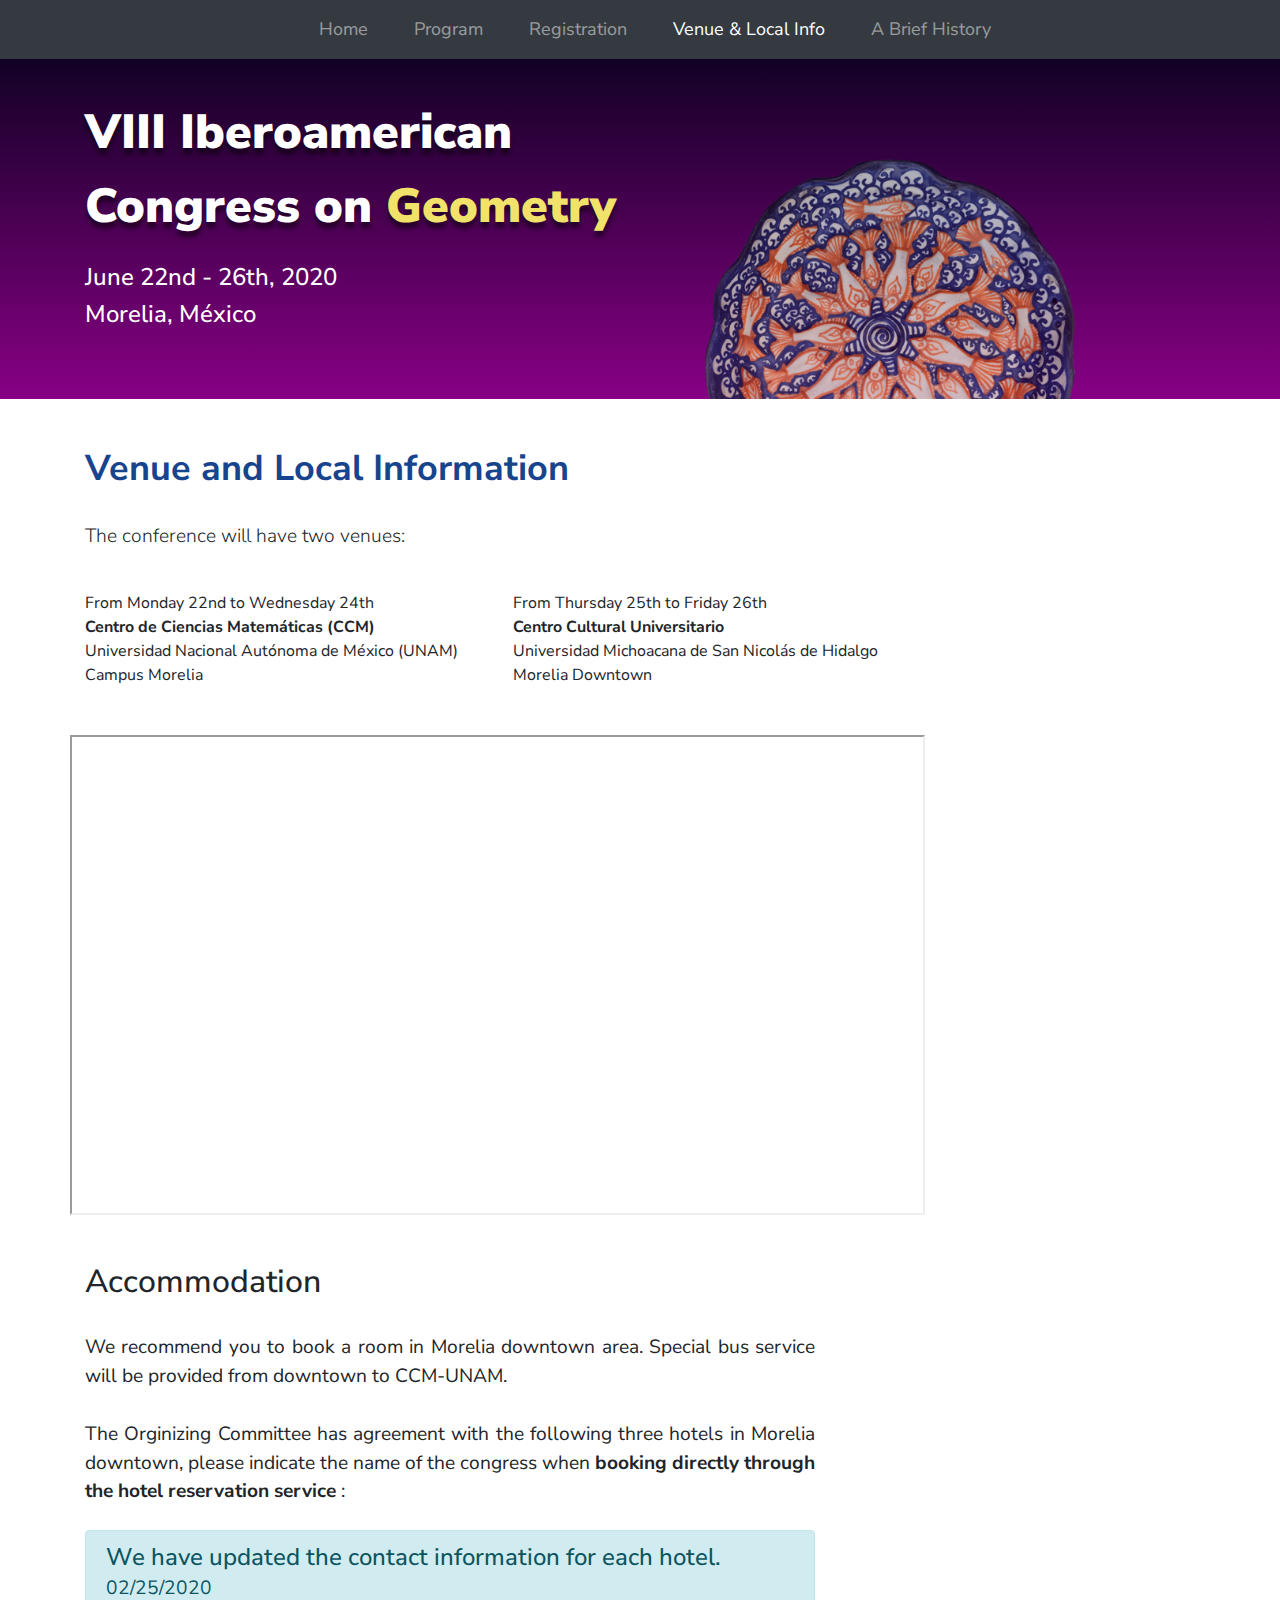
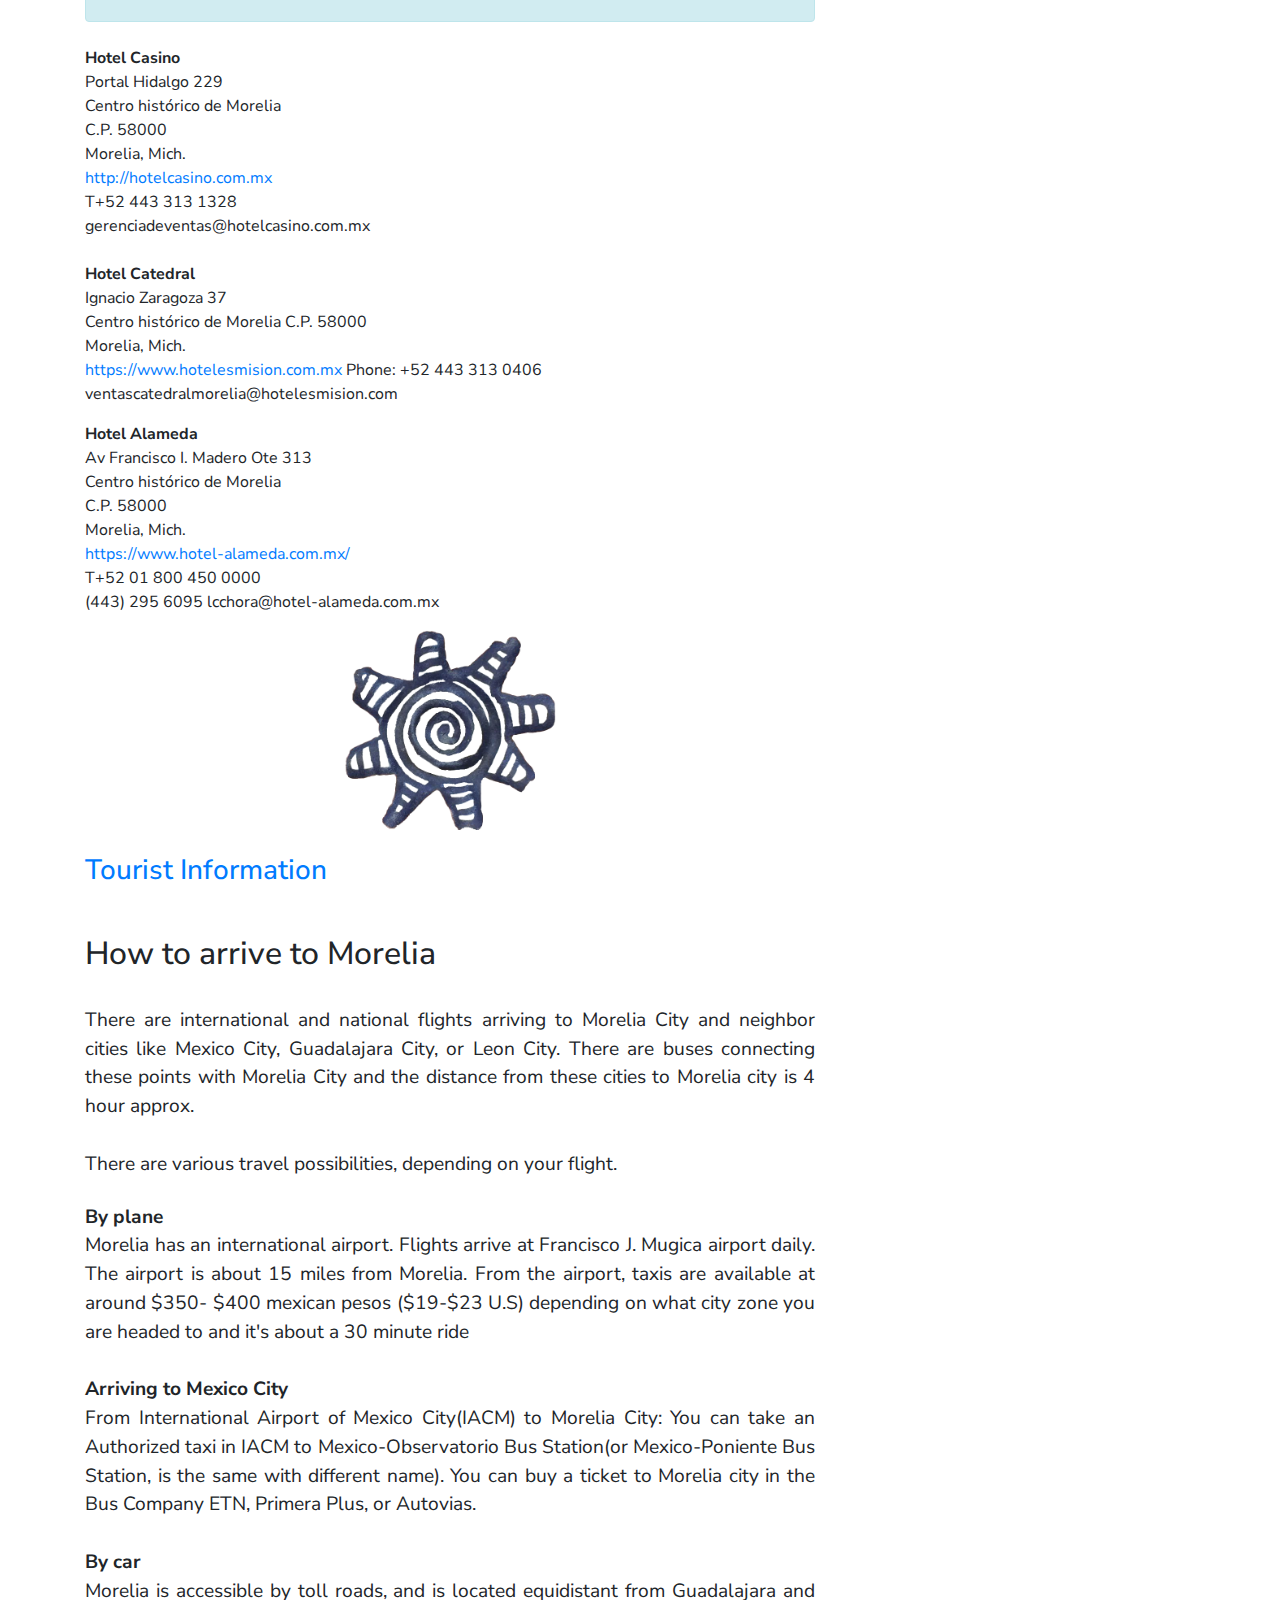
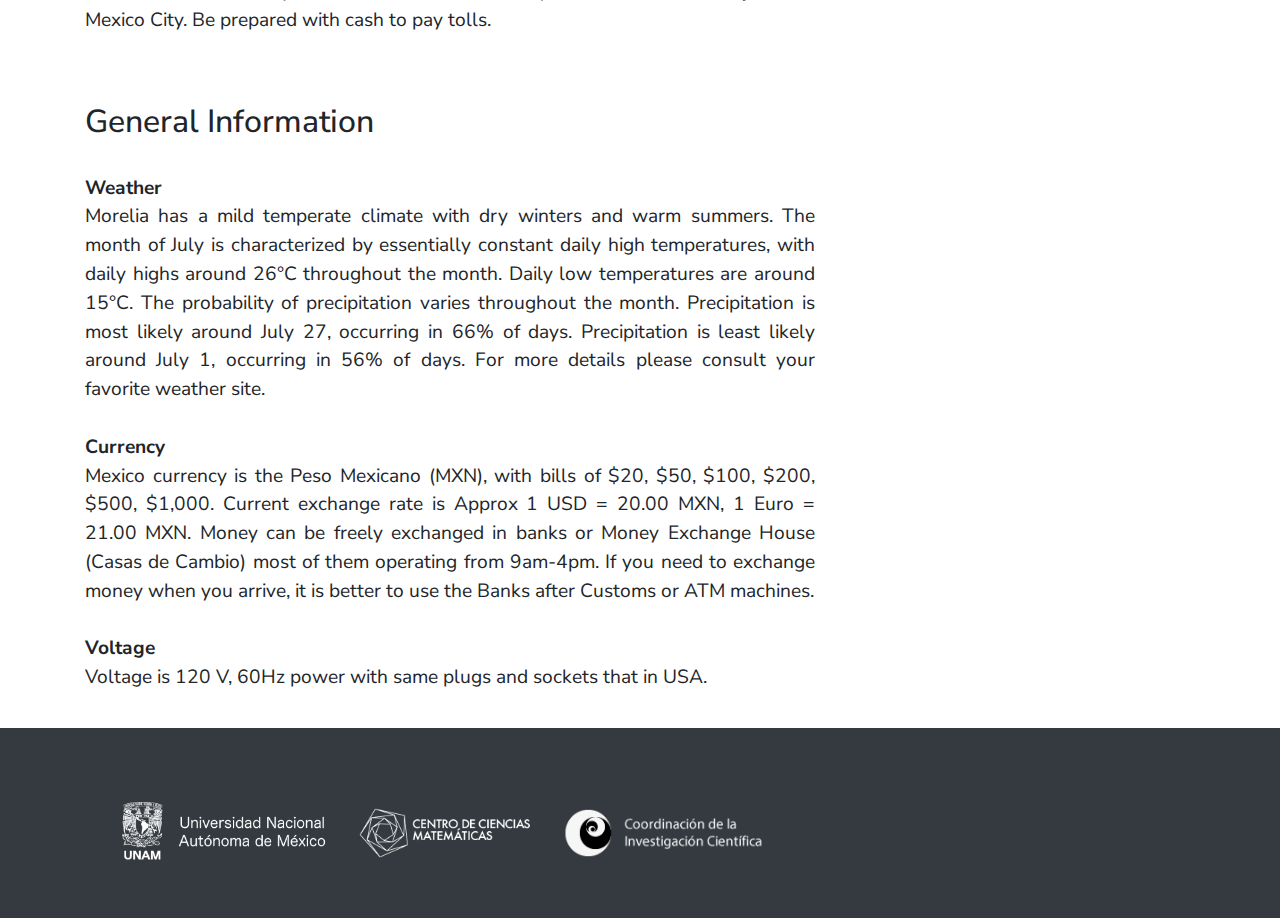
==== commit 3295eea8: "- Reservation contact" ====
--- a/accomodation.html
+++ b/accomodation.html
@@ -150,15 +150,18 @@
                     The Orginizing Committee has agreement with the following three hotels in Morelia downtown, please
                     indicate the name of the congress when <strong>booking directly through the hotel reservation service</strong> :
                 </p>
+                <div class="alert alert-info my-4">
+                    <h4>We have updated the contact information for each hotel. <small>02/25/2020</small></h4>
+                </div>
                 <p class="hotel">
                     <strong>Hotel Casino </strong><br>
                     Portal Hidalgo 229<br>
                     Centro histórico de Morelia<br>
                     C.P. 58000<br>
                     Morelia, Mich.<br>
-                    <a href="http://hotelcasino.com.mx" rel=”nofollow” target="_blank">hotelcasino.com.mx</a><br>
+                    <a href="http://hotelcasino.com.mx" rel=”nofollow” target="_blank">http://hotelcasino.com.mx</a><br>
                     T+52 443 313 1328<br>
-                    comercioelectronico@hotelcasino.com.mx
+                    gerenciadeventas@hotelcasino.com.mx
                 </p>
                 <p class="hotel mt-4">
                     <strong>Hotel Catedral </strong><br>
@@ -166,8 +169,9 @@
                     Centro histórico de Morelia
                     C.P. 58000<br>
                     Morelia, Mich.<br>
+                    <a href="https://www.hotelesmision.com.mx/en/" rel="nofollow" target="_blank">https://www.hotelesmision.com.mx</a>
                     Phone: +52 443 313 0406<br>
-                    <a href="https://www.hotelesmision.com.mx/en/" rel="nofollow" target="_blank">https://www.hotelesmision.com.mx</a>
+                    ventascatedralmorelia@hotelesmision.com
                 </p>
                 <p class="hotel">
                     <strong>Hotel Alameda </strong><br>
@@ -177,7 +181,8 @@
                     Morelia, Mich.<br>
                     <a href="https://www.hotel-alameda.com.mx/" rel=”nofollow” target="_blank">https://www.hotel-alameda.com.mx/</a><br>
                     T+52 01 800 450 0000<br>
-                    reserva@hotel-alameda.com.mx
+                    (443) 295 6095
+                    lcchora@hotel-alameda.com.mx
                 </p>
             </div>
         </div>
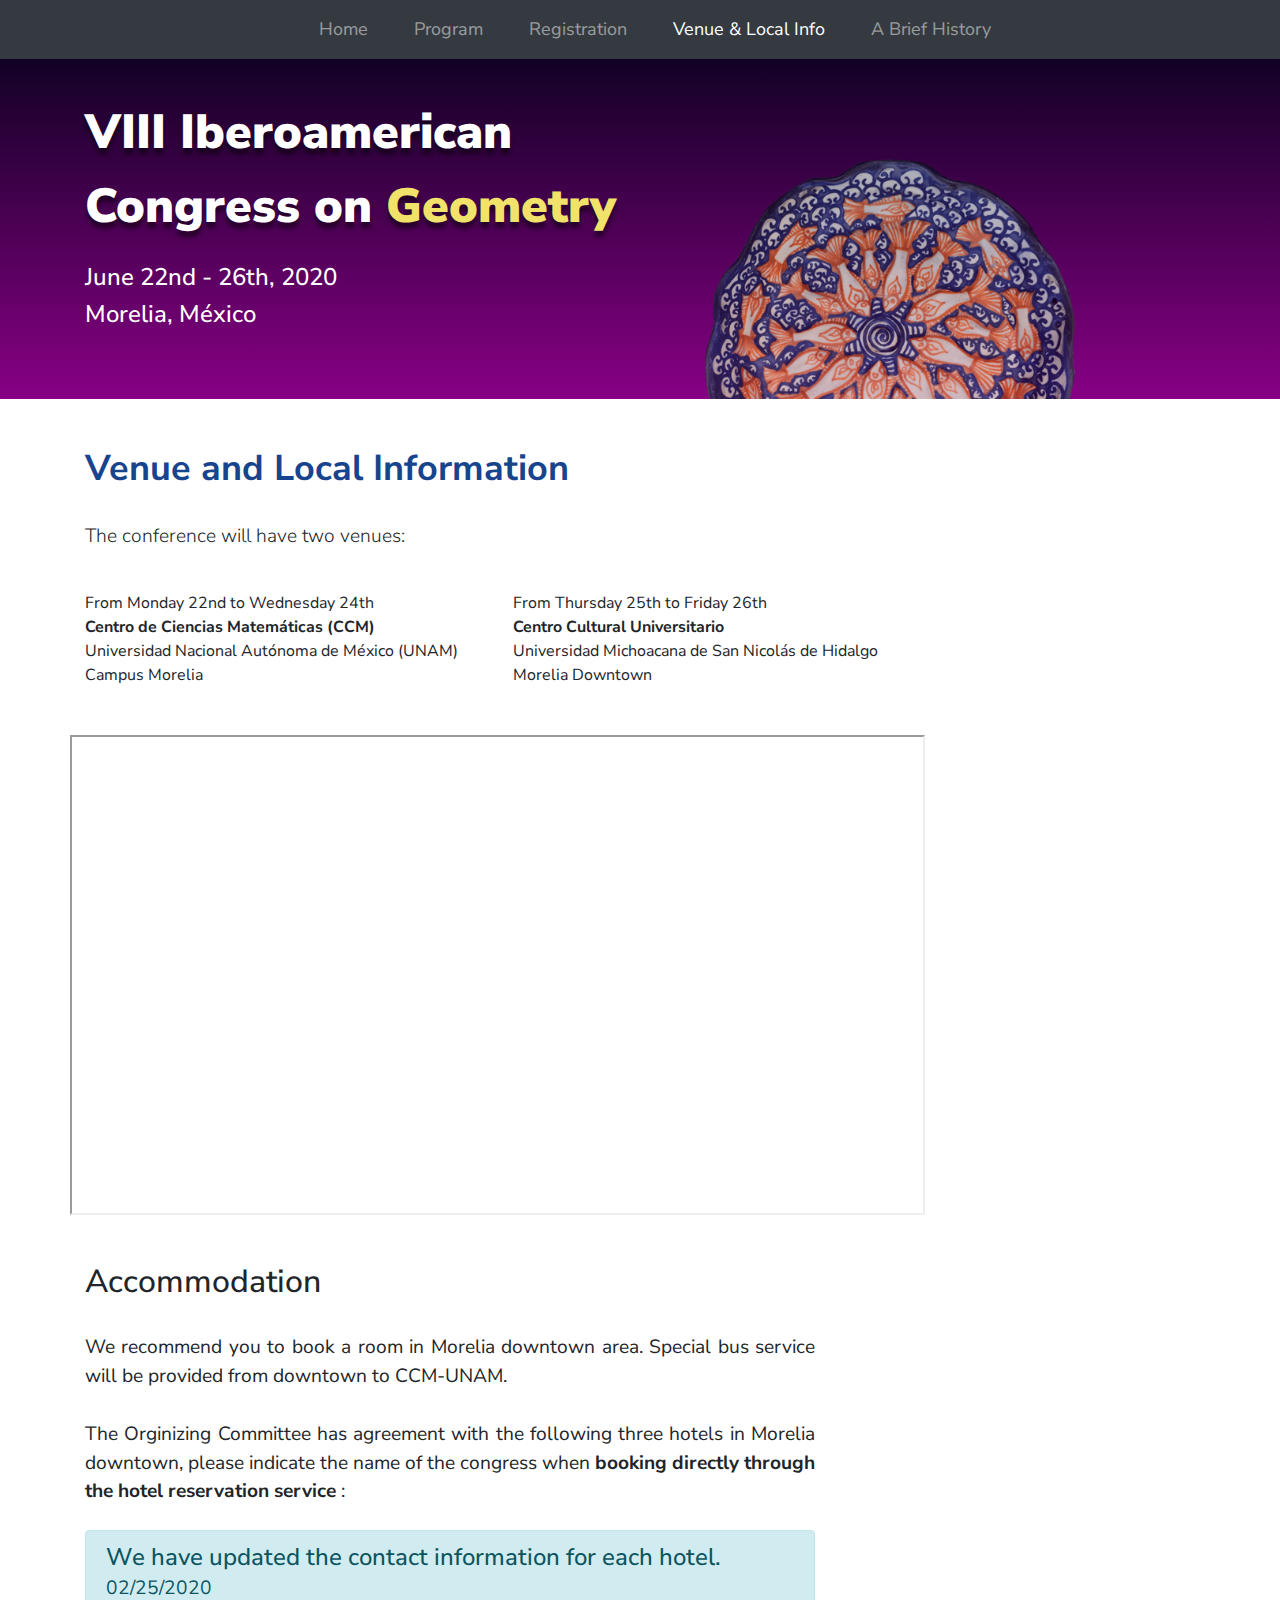
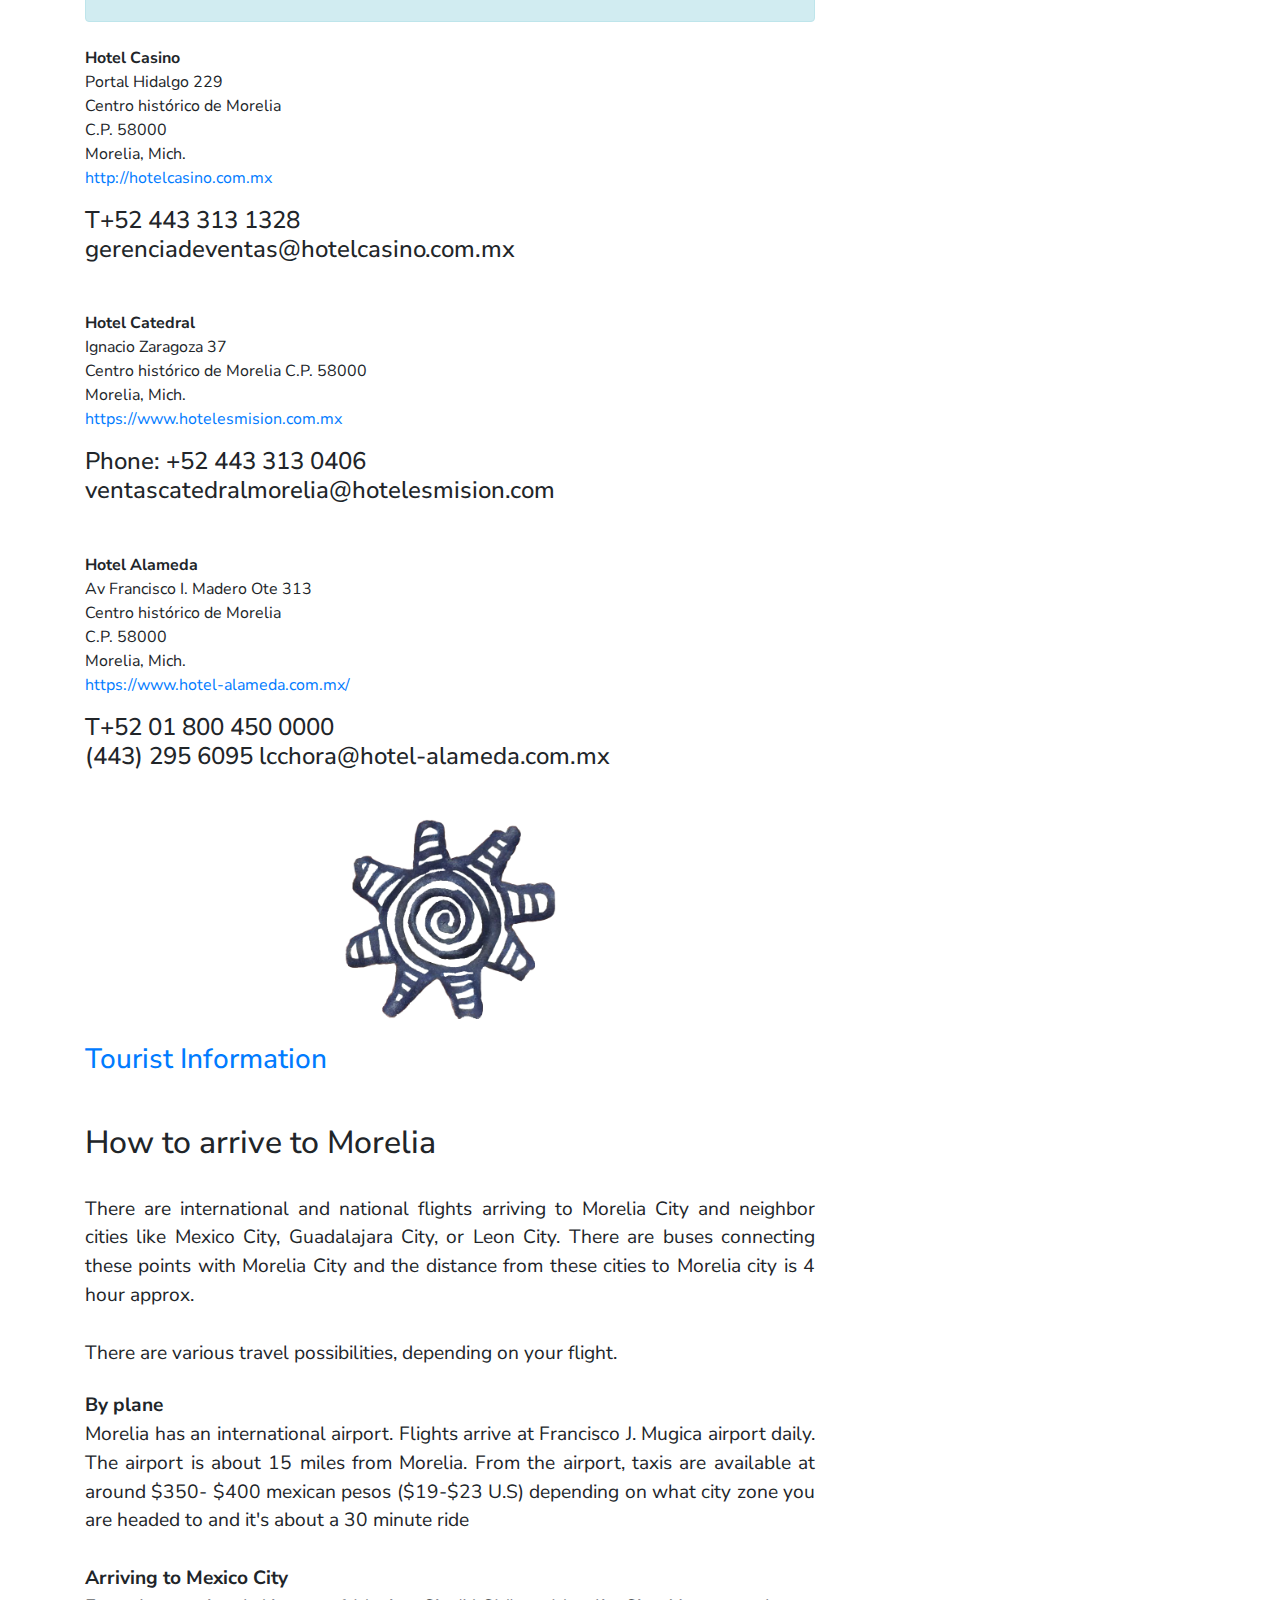
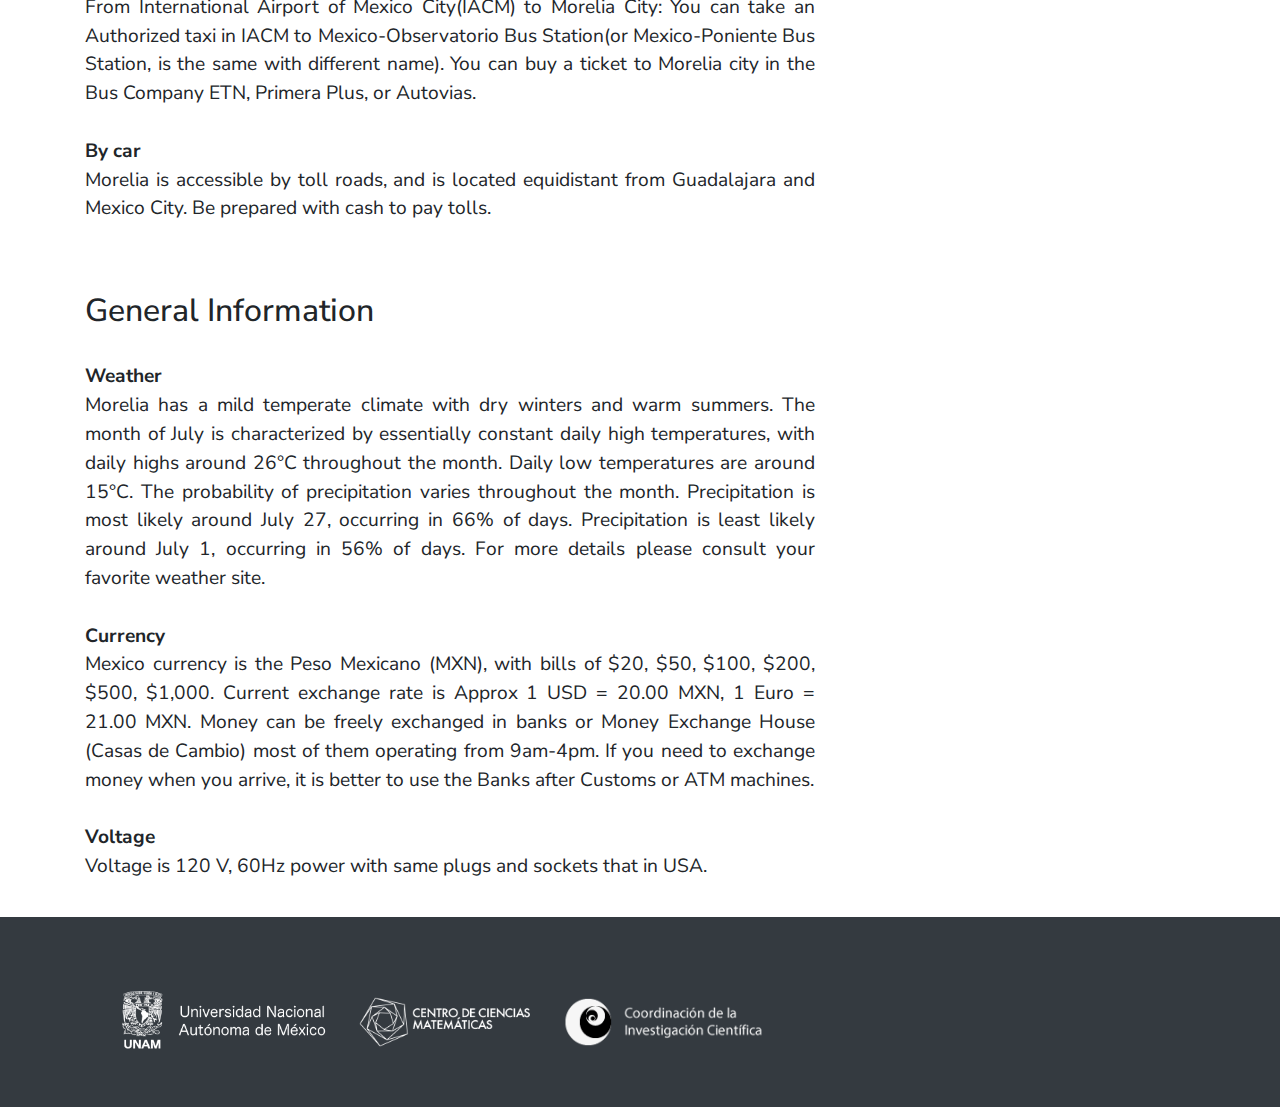
==== commit 952216b7: "- Contact h4" ====
--- a/accomodation.html
+++ b/accomodation.html
@@ -160,18 +160,18 @@
                     C.P. 58000<br>
                     Morelia, Mich.<br>
                     <a href="http://hotelcasino.com.mx" rel=”nofollow” target="_blank">http://hotelcasino.com.mx</a><br>
-                    T+52 443 313 1328<br>
-                    gerenciadeventas@hotelcasino.com.mx
-                </p>
-                <p class="hotel mt-4">
+                    <h4 class="mb-5">T+52 443 313 1328<br>
+                    gerenciadeventas@hotelcasino.com.mx</h4>
+                </p>
+                <p class="hotel">
                     <strong>Hotel Catedral </strong><br>
                     Ignacio Zaragoza 37<br>
                     Centro histórico de Morelia
                     C.P. 58000<br>
                     Morelia, Mich.<br>
                     <a href="https://www.hotelesmision.com.mx/en/" rel="nofollow" target="_blank">https://www.hotelesmision.com.mx</a>
-                    Phone: +52 443 313 0406<br>
-                    ventascatedralmorelia@hotelesmision.com
+                    <h4 class="mb-5">Phone: +52 443 313 0406<br>
+                    ventascatedralmorelia@hotelesmision.com</h4>
                 </p>
                 <p class="hotel">
                     <strong>Hotel Alameda </strong><br>
@@ -180,9 +180,9 @@
                     C.P. 58000<br>
                     Morelia, Mich.<br>
                     <a href="https://www.hotel-alameda.com.mx/" rel=”nofollow” target="_blank">https://www.hotel-alameda.com.mx/</a><br>
-                    T+52 01 800 450 0000<br>
+                    <h4 class="mb-5">T+52 01 800 450 0000<br>
                     (443) 295 6095
-                    lcchora@hotel-alameda.com.mx
+                    lcchora@hotel-alameda.com.mx</h4>
                 </p>
             </div>
         </div>
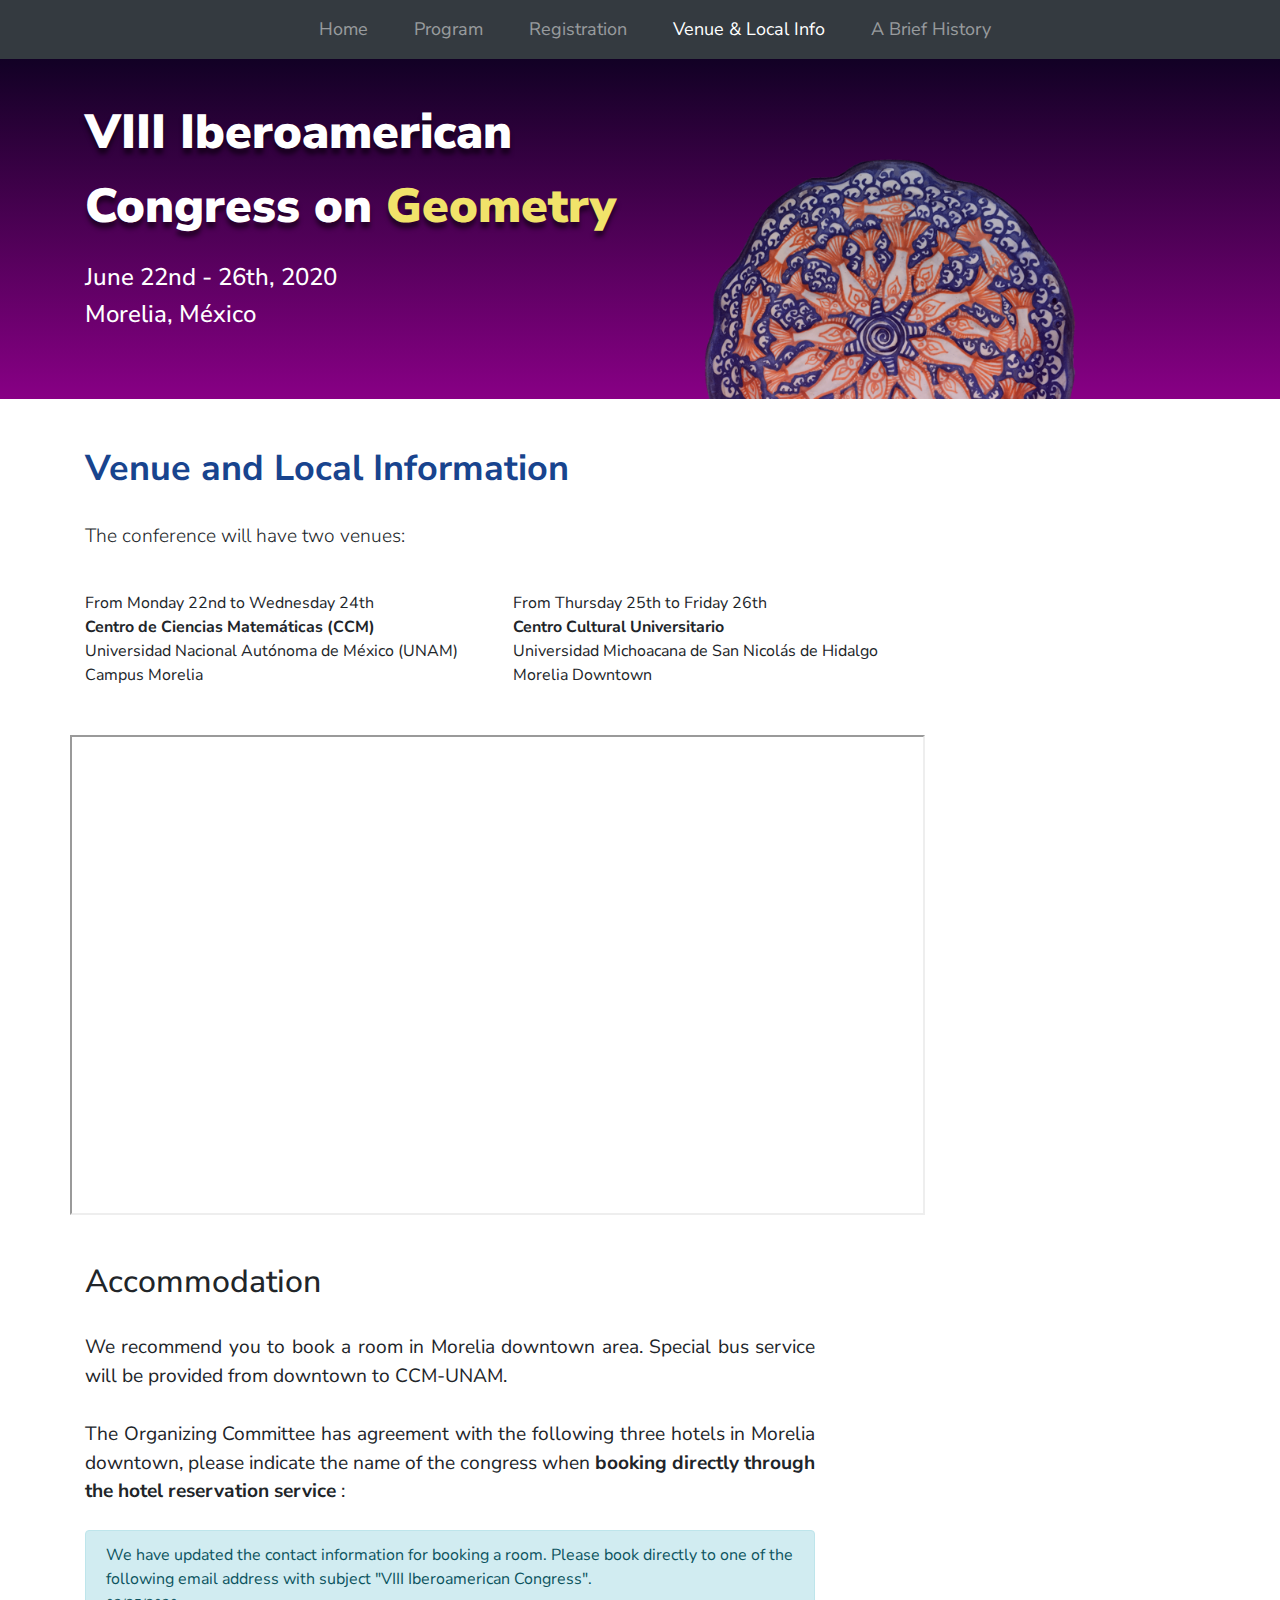
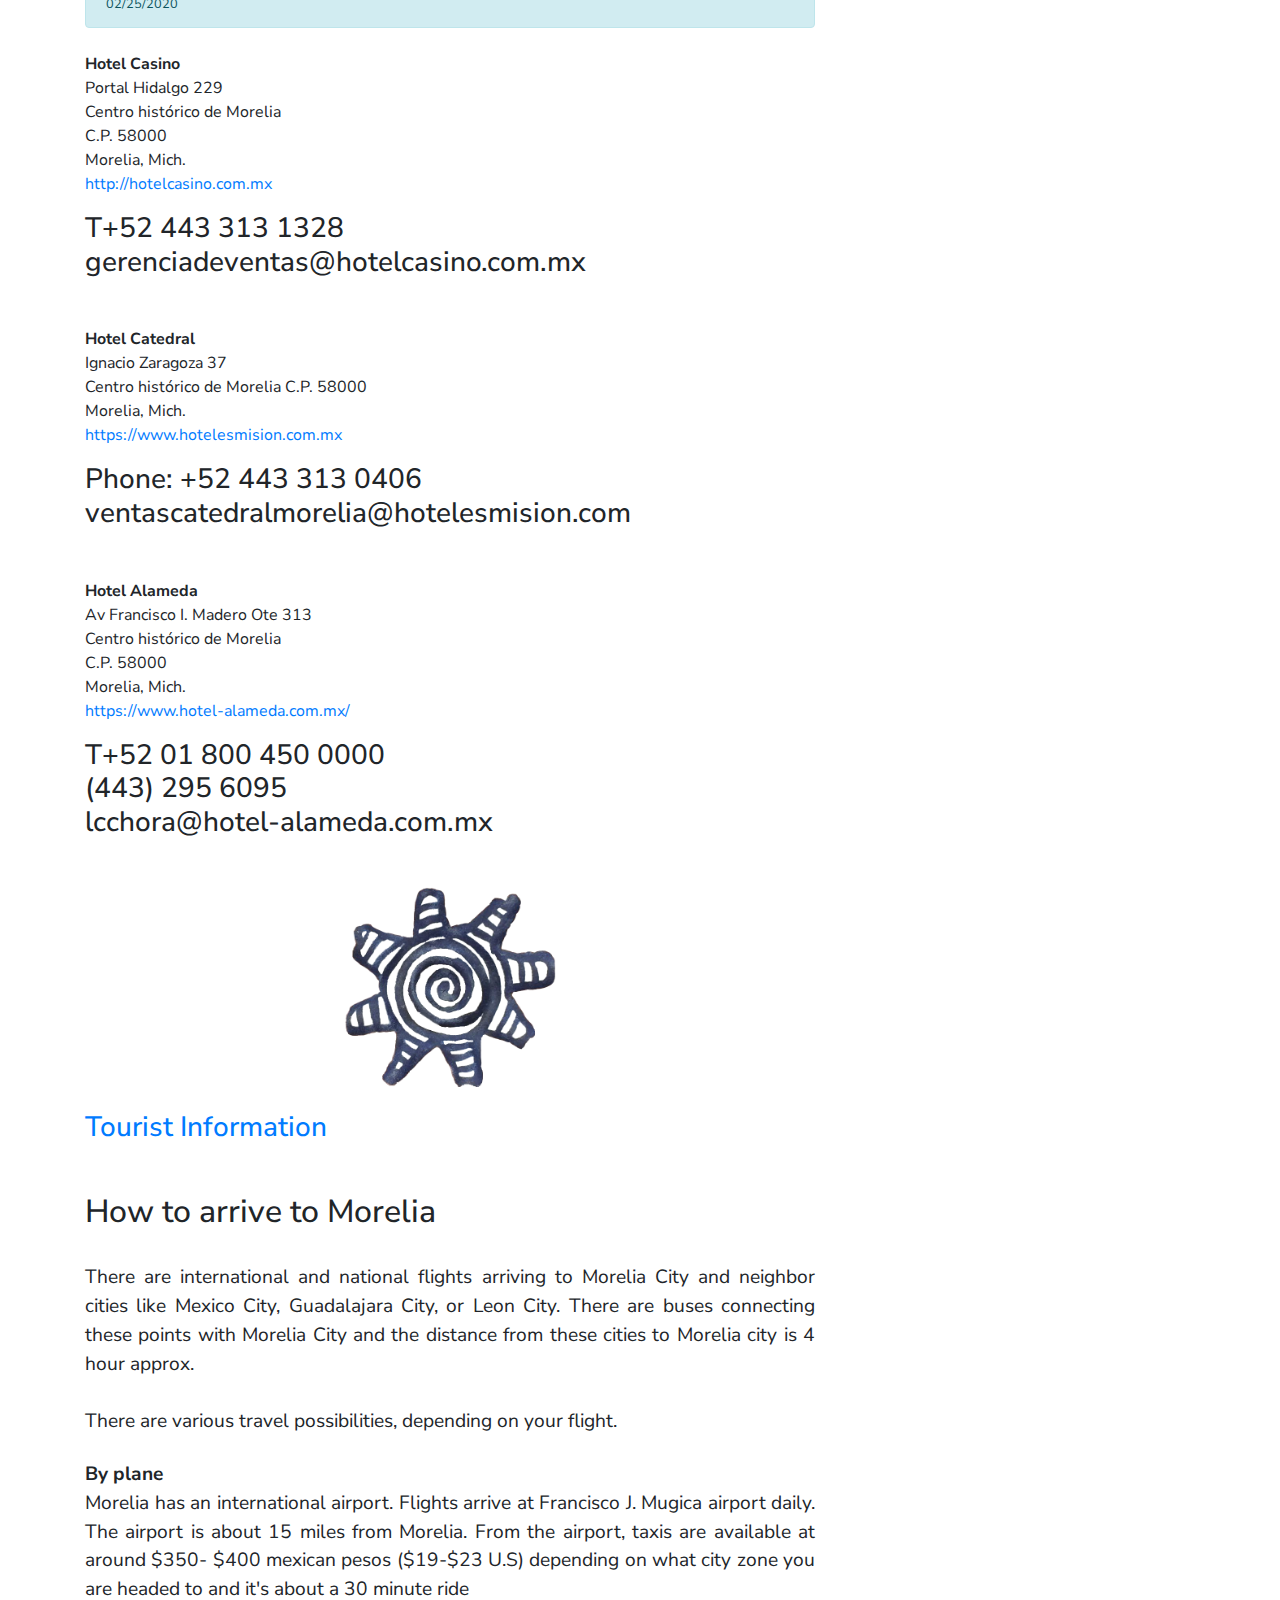
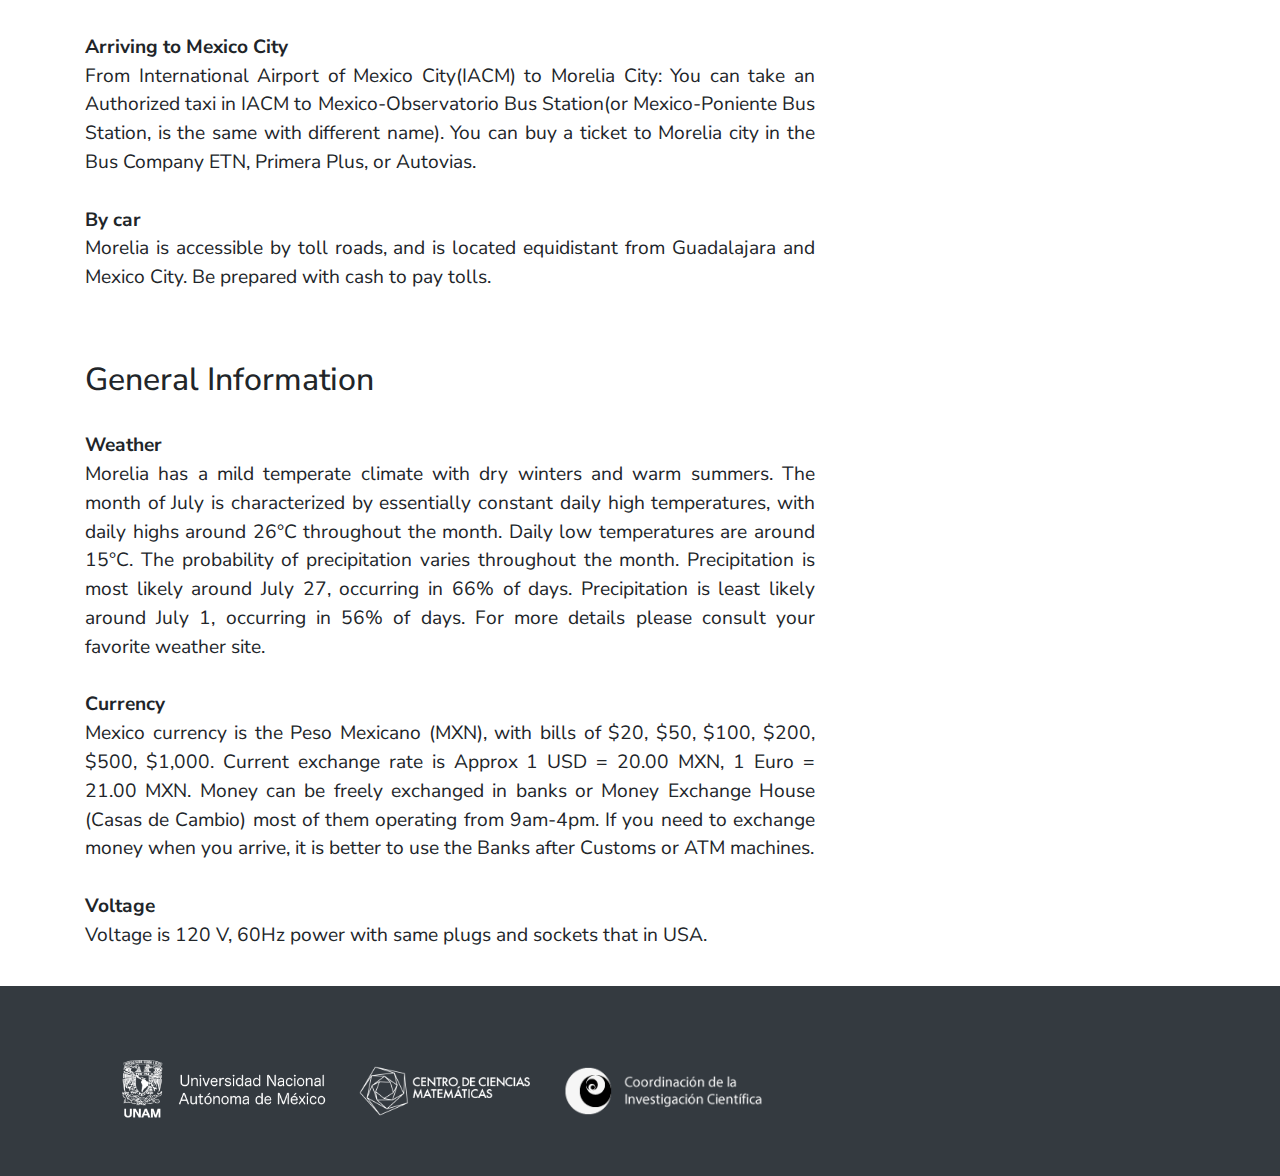
==== commit e639e78f: "- Mensaje hoteles" ====
--- a/accomodation.html
+++ b/accomodation.html
@@ -147,11 +147,12 @@
             <div class="col-12 col-lg-8">
                 <p class="mt-4 text-justify">
                     We recommend you to book a room in Morelia downtown area. Special bus service will be provided from downtown to CCM-UNAM.<br><br>
-                    The Orginizing Committee has agreement with the following three hotels in Morelia downtown, please
+                    The Organizing Committee has agreement with the following three hotels in Morelia downtown, please
                     indicate the name of the congress when <strong>booking directly through the hotel reservation service</strong> :
                 </p>
                 <div class="alert alert-info my-4">
-                    <h4>We have updated the contact information for each hotel. <small>02/25/2020</small></h4>
+                    We have updated the contact information for booking a room.
+                    Please book directly to one of the following email address with subject "VIII Iberoamerican Congress".<br><small>02/25/2020</small>
                 </div>
                 <p class="hotel">
                     <strong>Hotel Casino </strong><br>
@@ -160,8 +161,8 @@
                     C.P. 58000<br>
                     Morelia, Mich.<br>
                     <a href="http://hotelcasino.com.mx" rel=”nofollow” target="_blank">http://hotelcasino.com.mx</a><br>
-                    <h4 class="mb-5">T+52 443 313 1328<br>
-                    gerenciadeventas@hotelcasino.com.mx</h4>
+                    <h3 class="mb-5">T+52 443 313 1328<br>
+                    gerenciadeventas@hotelcasino.com.mx</h3>
                 </p>
                 <p class="hotel">
                     <strong>Hotel Catedral </strong><br>
@@ -170,8 +171,8 @@
                     C.P. 58000<br>
                     Morelia, Mich.<br>
                     <a href="https://www.hotelesmision.com.mx/en/" rel="nofollow" target="_blank">https://www.hotelesmision.com.mx</a>
-                    <h4 class="mb-5">Phone: +52 443 313 0406<br>
-                    ventascatedralmorelia@hotelesmision.com</h4>
+                    <h3 class="mb-5">Phone: +52 443 313 0406<br>
+                    ventascatedralmorelia@hotelesmision.com</h3>
                 </p>
                 <p class="hotel">
                     <strong>Hotel Alameda </strong><br>
@@ -180,9 +181,9 @@
                     C.P. 58000<br>
                     Morelia, Mich.<br>
                     <a href="https://www.hotel-alameda.com.mx/" rel=”nofollow” target="_blank">https://www.hotel-alameda.com.mx/</a><br>
-                    <h4 class="mb-5">T+52 01 800 450 0000<br>
-                    (443) 295 6095
-                    lcchora@hotel-alameda.com.mx</h4>
+                    <h3 class="mb-5">T+52 01 800 450 0000<br>
+                    (443) 295 6095<br>
+                    lcchora@hotel-alameda.com.mx</h3>
                 </p>
             </div>
         </div>
